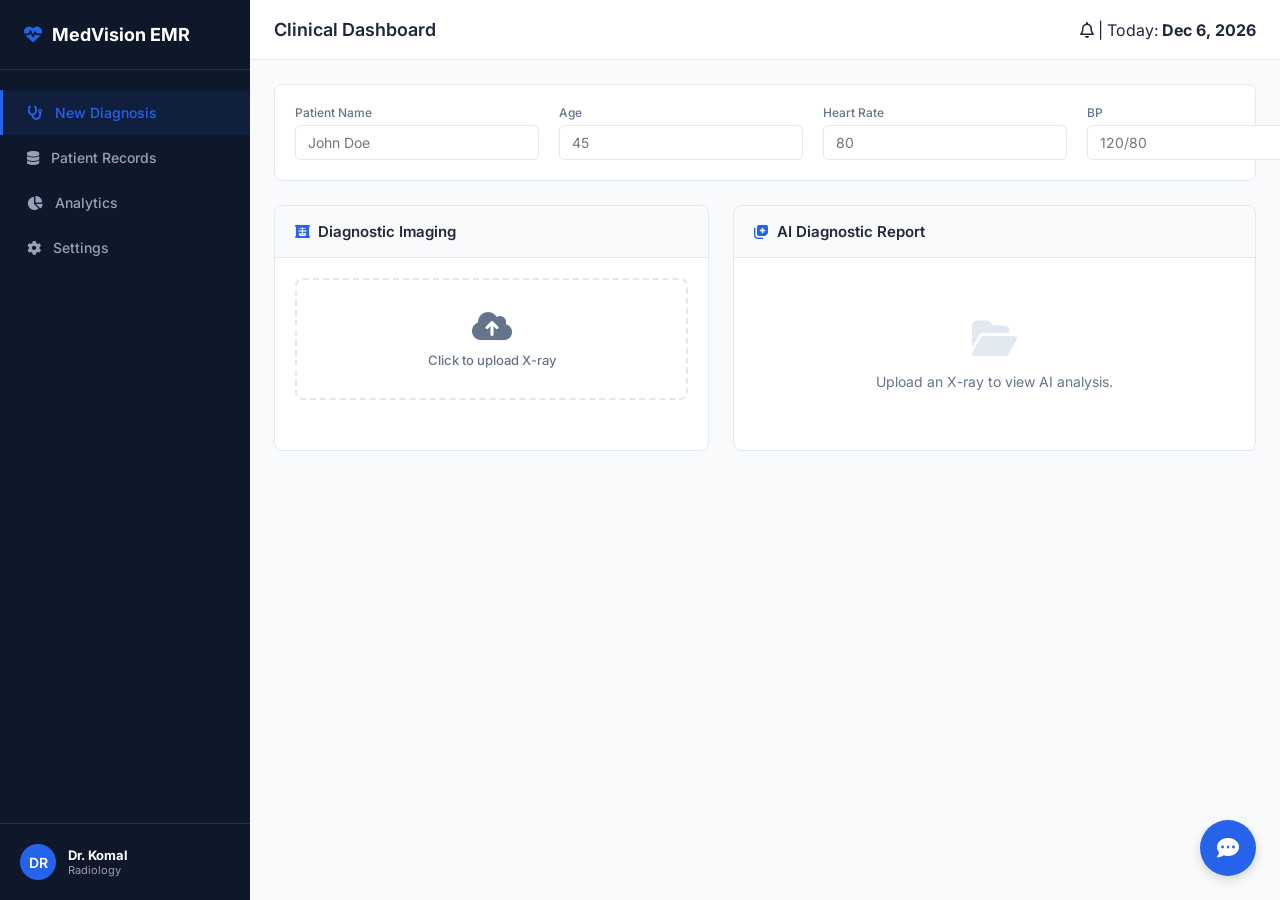
==== Frontend/dashboard.html @ 439bfff4 "feat: add frontend dashboard with real AI integration" ====
<!DOCTYPE html>
<html lang="en">
<head>
    <meta charset="UTF-8">
    <meta name="viewport" content="width=device-width, initial-scale=1.0">
    <title>MedVision AI | Clinical EMR</title>
    <link href="https://fonts.googleapis.com/css2?family=Inter:wght@300;400;500;600;700&display=swap" rel="stylesheet">
    <link rel="stylesheet" href="https://cdnjs.cloudflare.com/ajax/libs/font-awesome/6.4.0/css/all.min.css">
    <script src="https://cdn.jsdelivr.net/npm/chart.js"></script>
    <script src="https://cdnjs.cloudflare.com/ajax/libs/jspdf/2.5.1/jspdf.umd.min.js"></script>

    <style>
        :root {
            --primary: #2563eb; --bg: #f8fafc; --sidebar: #0f172a;
            --text-main: #1e293b; --text-muted: #64748b; --border: #e2e8f0;
            --card: #ffffff; --danger: #dc2626; --success: #059669;
        }
        * { margin: 0; padding: 0; box-sizing: border-box; font-family: 'Inter', sans-serif; }
        body { background: var(--bg); color: var(--text-main); display: flex; height: 100vh; overflow: hidden; }

        /* SIDEBAR */
        .sidebar { width: 250px; background: var(--sidebar); display: flex; flex-direction: column; }
        .brand { font-size: 18px; font-weight: 700; color: white; padding: 24px; display: flex; align-items: center; gap: 10px; border-bottom: 1px solid rgba(255,255,255,0.1); }
        .brand i { color: var(--primary); }
        .nav { flex: 1; padding: 20px 0; }
        .nav-item { padding: 14px 24px; color: #94a3b8; font-size: 14px; font-weight: 500; cursor: pointer; display: flex; align-items: center; gap: 12px; transition: 0.2s; border-left: 3px solid transparent; }
        .nav-item:hover { background: rgba(255,255,255,0.05); color: white; }
        .nav-item.active { background: rgba(37,99,235,0.1); color: var(--primary); border-left-color: var(--primary); }
        .nav-footer { padding: 20px; border-top: 1px solid rgba(255,255,255,0.1); display: flex; align-items: center; gap: 12px; }
        .avatar { width: 36px; height: 36px; background: var(--primary); border-radius: 50%; display: flex; justify-content: center; align-items: center; color: white; font-weight: 600; font-size: 14px; }
        .nav-footer-info h4 { font-size: 13px; color: white; }
        .nav-footer-info p { font-size: 11px; color: #94a3b8; }

        /* MAIN */
        .main { flex: 1; display: flex; flex-direction: column; overflow: hidden; }
        .topbar { height: 60px; background: white; border-bottom: 1px solid var(--border); display: flex; justify-content: space-between; align-items: center; padding: 0 24px; }
        .topbar h1 { font-size: 18px; font-weight: 600; }
        .content { flex: 1; padding: 24px; overflow-y: auto; }
        .page-section { display: none; }
        .page-section.active { display: block; animation: fadeIn 0.3s; }
        @keyframes fadeIn { from { opacity: 0; transform: translateY(5px); } to { opacity: 1; transform: translateY(0); } }

        /* PATIENT BAR */
        .patient-bar { background: white; border: 1px solid var(--border); border-radius: 8px; padding: 20px; margin-bottom: 24px; display: grid; grid-template-columns: 2fr 1fr 1fr 1fr 2fr; gap: 20px; align-items: end; }
        .input-group { display: flex; flex-direction: column; gap: 5px; }
        .input-group label { font-size: 12px; font-weight: 500; color: var(--text-muted); }
        .input-group input { padding: 8px 12px; border: 1px solid var(--border); border-radius: 6px; font-size: 14px; outline: none; }
        .input-group input:focus { border-color: var(--primary); box-shadow: 0 0 0 2px rgba(37,99,235,0.1); }

        /* MAIN GRID */
        .main-grid { display: grid; grid-template-columns: 1fr 1.2fr; gap: 24px; margin-bottom: 24px; }
        .card { background: white; border: 1px solid var(--border); border-radius: 8px; overflow: hidden; }
        .card-header { padding: 16px 20px; border-bottom: 1px solid var(--border); font-size: 15px; font-weight: 600; display: flex; align-items: center; gap: 8px; background: #f8fafc; }
        .card-header i { color: var(--primary); }
        .card-body { padding: 20px; }

        /* UPLOAD */
        .upload-box { border: 2px dashed var(--border); border-radius: 8px; padding: 30px; text-align: center; cursor: pointer; transition: 0.2s; display: block; }
        .upload-box:hover { border-color: var(--primary); background: #eff6ff; }
        .upload-box i { font-size: 32px; color: var(--text-muted); margin-bottom: 10px; }
        .upload-box p { font-size: 13px; color: var(--text-muted); font-weight: 500; }
        #imagePreview { max-width: 100%; max-height: 300px; border-radius: 8px; display: none; margin: 0 auto; }
        .quality-alert { margin-top: 15px; padding: 10px; background: #f0fdf4; border: 1px solid #bbf7d0; border-radius: 6px; font-size: 12px; color: #166534; }
        .btn-analyze { margin-top: 15px; width: 100%; padding: 12px; background: var(--primary); color: white; border: none; border-radius: 6px; font-weight: 600; font-size: 14px; cursor: pointer; display: flex; justify-content: center; align-items: center; gap: 8px; }
        .btn-analyze:hover { background: #1d4ed8; }

        /* RESULT */
        .diagnosis-title { font-size: 24px; font-weight: 700; color: var(--danger); margin-bottom: 5px; }
        .risk-tag { display: inline-block; padding: 4px 10px; background: var(--danger); color: white; font-size: 11px; font-weight: 700; border-radius: 4px; }
        .confidence-box { display: grid; grid-template-columns: 1fr 1fr; gap: 15px; margin: 20px 0; }
        .conf-item { background: #f8fafc; padding: 15px; border-radius: 8px; border: 1px solid var(--border); }
        .conf-item p { font-size: 12px; color: var(--text-muted); font-weight: 500; margin-bottom: 4px; }
        .conf-item h3 { font-size: 22px; font-weight: 700; }
        .rec-box { background: #eff6ff; border-left: 4px solid var(--primary); padding: 15px; border-radius: 0 6px 6px 0; font-size: 13px; color: var(--text-main); }

        /* BOTTOM GRID */
        .bottom-grid { display: grid; grid-template-columns: 1fr 1fr 1fr; gap: 24px; }
        .prob-row { display: flex; align-items: center; gap: 12px; margin-bottom: 14px; }
        .prob-label { width: 100px; font-size: 12px; font-weight: 600; }
        .prob-track { flex: 1; height: 8px; background: var(--border); border-radius: 4px; overflow: hidden; }
        .prob-fill { height: 100%; border-radius: 4px; }
        .prob-value { width: 40px; text-align: right; font-size: 12px; font-weight: 700; }
        .gradcam-wrap { position: relative; border-radius: 6px; overflow: hidden; }
        .gradcam-wrap img { width: 100%; display: block; }
        .gradcam-overlay { position: absolute; top: 0; left: 0; width: 100%; height: 100%; background: radial-gradient(circle at 40% 60%, rgba(239, 68, 68, 0.6) 0%, rgba(245, 158, 11, 0.3) 30%, transparent 60%); mix-blend-mode: multiply; }
        .similar-row { display: flex; gap: 10px; margin-top: 15px; }
        .similar-item { flex: 1; text-align: center; font-size: 11px; font-weight: 700; }
        .similar-item img { width: 100%; height: 70px; object-fit: cover; border-radius: 6px; margin-bottom: 5px; border: 2px solid var(--border); }

        /* TABLES */
        .history-table { width: 100%; border-collapse: collapse; }
        .history-table th, .history-table td { padding: 14px 20px; text-align: left; border-bottom: 1px solid var(--border); font-size: 14px; }
        .history-table th { background: #f8fafc; color: var(--text-muted); font-size: 12px; font-weight: 600; text-transform: uppercase; }
        .history-table tr:hover { background: #f8fafc; }

        /* ANALYTICS */
        .analytics-grid { display: grid; grid-template-columns: 1fr 1fr; gap: 24px; margin-bottom: 24px; }
        .stat-card { background: white; border: 1px solid var(--border); border-radius: 8px; padding: 24px; display: flex; align-items: center; gap: 20px; }
        .stat-icon { width: 60px; height: 60px; border-radius: 12px; display: flex; justify-content: center; align-items: center; font-size: 24px; }
        .stat-info h3 { font-size: 28px; font-weight: 700; color: var(--text-main); }
        .stat-info p { font-size: 13px; color: var(--text-muted); font-weight: 500; }
        .chart-card { background: white; border: 1px solid var(--border); border-radius: 8px; padding: 20px; }
        .chart-container { height: 300px; position: relative; margin-top: 15px; }

        /* SETTINGS */
        .settings-grid { display: grid; grid-template-columns: 1fr 1fr; gap: 24px; }
        .settings-card { background: white; border: 1px solid var(--border); border-radius: 8px; padding: 24px; }
        .settings-card h3 { font-size: 16px; margin-bottom: 20px; color: var(--text-main); border-bottom: 1px solid var(--border); padding-bottom: 10px; }
        .form-group { margin-bottom: 15px; }
        .form-group label { font-size: 13px; font-weight: 600; color: var(--text-main); display: block; margin-bottom: 6px; }
        .form-group input { width: 100%; padding: 10px; border: 1px solid var(--border); border-radius: 6px; font-size: 14px; outline: none; }
        .toggle-row { display: flex; justify-content: space-between; align-items: center; padding: 12px 0; border-bottom: 1px solid var(--border); }
        .toggle-row:last-child { border-bottom: none; }
        .toggle-switch { position: relative; width: 44px; height: 24px; }
        .toggle-switch input { opacity: 0; width: 0; height: 0; }
        .slider { position: absolute; cursor: pointer; top: 0; left: 0; right: 0; bottom: 0; background-color: #cbd5e1; transition: .4s; border-radius: 24px; }
        .slider:before { position: absolute; content: ""; height: 18px; width: 18px; left: 3px; bottom: 3px; background-color: white; transition: .4s; border-radius: 50%; }
        input:checked + .slider { background-color: var(--primary); }
        input:checked + .slider:before { transform: translateX(20px); }
        .btn-save { background: var(--primary); color: white; padding: 12px 24px; border: none; border-radius: 6px; font-weight: 600; cursor: pointer; margin-top: 15px; }

        /* CHATBOT */
        .chat-toggle { position: fixed; bottom: 24px; right: 24px; width: 56px; height: 56px; background: var(--primary); border-radius: 50%; display: flex; justify-content: center; align-items: center; color: white; font-size: 22px; cursor: pointer; box-shadow: 0 4px 12px rgba(0,0,0,0.15); z-index: 100; }
        .chat-panel { position: fixed; bottom: 90px; right: 24px; width: 320px; height: 420px; background: white; border: 1px solid var(--border); border-radius: 12px; display: none; flex-direction: column; box-shadow: 0 10px 25px rgba(0,0,0,0.1); z-index: 100; }
        .chat-panel.active { display: flex; }
        .chat-top { background: var(--sidebar); color: white; padding: 15px; display: flex; justify-content: space-between; border-radius: 12px 12px 0 0; }
        .chat-top h4 { font-size: 14px; }
        .chat-msgs { flex: 1; padding: 15px; overflow-y: auto; background: #f8fafc; display: flex; flex-direction: column; gap: 10px; }
        .msg { padding: 10px 14px; border-radius: 8px; font-size: 13px; max-width: 85%; line-height: 1.4; }
        .msg.bot { background: white; border: 1px solid var(--border); align-self: flex-start; }
        .msg.user { background: var(--primary); color: white; align-self: flex-end; }
        .chat-input-wrap { padding: 12px; border-top: 1px solid var(--border); display: flex; gap: 8px; }
        .chat-input-wrap input { flex: 1; padding: 8px 12px; border: 1px solid var(--border); border-radius: 6px; outline: none; font-size: 13px; }
        .chat-send { background: var(--primary); border: none; width: 36px; border-radius: 6px; color: white; cursor: pointer; }
        .hidden { display: none !important; }
    </style>
</head>
<body>

    <aside class="sidebar">
        <div class="brand"><i class="fa-solid fa-heart-pulse"></i> MedVision EMR</div>
        <nav class="nav">
            <div class="nav-item active" onclick="showPage('diagnosis', this)"><i class="fa-solid fa-stethoscope"></i> New Diagnosis</div>
            <div class="nav-item" onclick="showPage('history', this)"><i class="fa-solid fa-database"></i> Patient Records</div>
            <div class="nav-item" onclick="showPage('analytics', this)"><i class="fa-solid fa-chart-pie"></i> Analytics</div>
            <div class="nav-item" onclick="showPage('settings', this)"><i class="fa-solid fa-gear"></i> Settings</div>
        </nav>
        <div class="nav-footer">
            <div class="avatar">DR</div>
            <div class="nav-footer-info"><h4>Dr. Komal</h4><p>Radiology</p></div>
        </div>
    </aside>

    <main class="main">
        <header class="topbar">
            <h1 id="pageTitle">Clinical Dashboard</h1>
            <div class="topbar-right">
                <i class="fa-regular fa-bell"></i>
                <span>|</span>
                <span>Today: <strong id="dateDisplay"></strong></span>
            </div>
        </header>

        <div class="content">
            <!-- PAGE: DIAGNOSIS -->
            <div id="diagnosis" class="page-section active">
                <div class="patient-bar">
                    <div class="input-group"><label>Patient Name</label><input type="text" id="pName" placeholder="John Doe"></div>
                    <div class="input-group"><label>Age</label><input type="number" id="pAge" placeholder="45"></div>
                    <div class="input-group"><label>Heart Rate</label><input type="number" id="pHR" placeholder="80"></div>
                    <div class="input-group"><label>BP</label><input type="text" id="pBP" placeholder="120/80"></div>
                    <div class="input-group"><label>Symptoms</label><input type="text" id="pSymptoms" placeholder="Fever, cough..."></div>
                </div>
                <div class="main-grid">
                    <div class="card">
                        <div class="card-header"><i class="fa-solid fa-x-ray"></i> Diagnostic Imaging</div>
                        <div class="card-body">
                            <label class="upload-box">
                                <input type="file" id="fileInput" accept="image/*" onchange="handleImageUpload(event)" style="display: none;">
                                <div id="uploadPlaceholder"><i class="fa-solid fa-cloud-arrow-up"></i><p>Click to upload X-ray</p></div>
                                <img id="imagePreview">
                            </label>
                            <div id="qualityCheckPanel" class="quality-alert hidden"><b>Quality Check:</b> <span id="qualityText"></span></div>
                            <button class="btn-analyze hidden" id="analyzeBtn" onclick="runAnalysis()"><i class="fa-solid fa-microscope"></i> Run AI Analysis</button>
                        </div>
                    </div>
                    <div class="card" id="emptyState">
                        <div class="card-header"><i class="fa-solid fa-notes-medical"></i> AI Diagnostic Report</div>
                        <div class="card-body" style="text-align: center; padding: 60px 20px;">
                            <i class="fa-solid fa-folder-open" style="font-size: 40px; color: var(--border); margin-bottom: 15px;"></i>
                            <p style="font-size: 14px; color: var(--text-muted);">Upload an X-ray to view AI analysis.</p>
                        </div>
                    </div>
                    <div class="card hidden" id="resultCard">
                        <div class="card-header"><i class="fa-solid fa-notes-medical"></i> AI Diagnostic Report</div>
                        <div class="card-body" id="diagnosisContent"></div>
                    </div>
                </div>
                <div id="bottomResults" class="bottom-grid hidden">
                    <div class="card">
                        <div class="card-header"><i class="fa-solid fa-chart-bar"></i> Class Probabilities</div>
                        <div class="card-body" id="probContainer"></div>
                    </div>
                    <div class="card">
                        <div class="card-header"><i class="fa-solid fa-fire"></i> Grad-CAM Heatmap</div>
                        <div class="card-body" style="padding: 10px;">
                            <div class="gradcam-wrap"><img id="gradcamImage" src=""><div class="gradcam-overlay"></div></div>
                        </div>
                    </div>
                    <div class="card">
                        <div class="card-header"><i class="fa-solid fa-images"></i> Similar Patients</div>
                        <div class="card-body">
                            <div class="similar-row" id="similarContainer"></div>
                            <button class="btn-analyze" style="background: var(--success);" onclick="generatePDF()"><i class="fa-solid fa-file-pdf"></i> Export PDF Report</button>
                        </div>
                    </div>
                </div>
            </div>

            <!-- PAGE: HISTORY -->
            <div id="history" class="page-section">
                <div class="card">
                    <div class="card-header"><i class="fa-solid fa-database"></i> Patient Records</div>
                    <table class="history-table">
                        <thead><tr><th>Date</th><th>Patient Name</th><th>Age</th><th>Diagnosis</th><th>Confidence</th></tr></thead>
                        <tbody id="historyBody"></tbody>
                    </table>
                </div>
            </div>

            <!-- PAGE: ANALYTICS -->
            <div id="analytics" class="page-section">
                <div class="analytics-grid">
                    <div class="stat-card">
                        <div class="stat-icon" style="background: #eff6ff; color: var(--primary);"><i class="fa-solid fa-users"></i></div>
                        <div class="stat-info"><h3 id="totalPatients">0</h3><p>Total Patients</p></div>
                    </div>
                    <div class="stat-card">
                        <div class="stat-icon" style="background: #fef2f2; color: var(--danger);"><i class="fa-solid fa-triangle-exclamation"></i></div>
                        <div class="stat-info"><h3 id="criticalCases">0</h3><p>High Risk Cases</p></div>
                    </div>
                </div>
                <div class="analytics-grid">
                    <div class="chart-card">
                        <div style="font-size:15px; font-weight:600; margin-bottom:10px;">Disease Distribution</div>
                        <div class="chart-container"><canvas id="diseaseChart"></canvas></div>
                    </div>
                    <div class="chart-card">
                        <div style="font-size:15px; font-weight:600; margin-bottom:10px;">Age Groups</div>
                        <div class="chart-container"><canvas id="ageChart"></canvas></div>
                    </div>
                </div>
            </div>

            <!-- PAGE: SETTINGS -->
            <div id="settings" class="page-section">
                <div class="settings-grid">
                    <div class="settings-card">
                        <h3><i class="fa-solid fa-user-doctor"></i> Doctor Profile</h3>
                        <div class="form-group"><label>Doctor Name</label><input type="text" id="setName"></div>
                        <div class="form-group"><label>Hospital</label><input type="text" id="setHospital"></div>
                        <div class="form-group"><label>Department</label><input type="text" id="setDept"></div>
                        <button class="btn-save" onclick="saveSettings()">Save Profile</button>
                    </div>
                    <div class="settings-card">
                        <h3><i class="fa-solid fa-sliders"></i> Preferences</h3>
                        <div class="toggle-row">
                            <div><strong>Email Alerts</strong><p style="font-size:12px; color:var(--text-muted);">High-risk notifications</p></div>
                            <label class="toggle-switch"><input type="checkbox" checked><span class="slider"></span></label>
                        </div>
                        <div class="toggle-row">
                            <div><strong>Auto-Save</strong><p style="font-size:12px; color:var(--text-muted);">Save PDFs automatically</p></div>
                            <label class="toggle-switch"><input type="checkbox" checked><span class="slider"></span></label>
                        </div>
                        <div class="toggle-row" style="margin-top:20px;">
                            <button class="btn-save" style="background:var(--danger);" onclick="logout()">Logout</button>
                        </div>
                    </div>
                </div>
            </div>
        </div>
    </main>

    <div class="chat-toggle" onclick="document.getElementById('chatPanel').classList.toggle('active')"><i class="fa-solid fa-comment-dots"></i></div>
    <div class="chat-panel" id="chatPanel">
        <div class="chat-top"><h4><i class="fa-solid fa-robot"></i> EMR Assistant</h4><i class="fa-solid fa-xmark" style="cursor:pointer;" onclick="document.getElementById('chatPanel').classList.remove('active')"></i></div>
        <div class="chat-msgs" id="chatMsgs"><div class="msg bot">Hello Dr. Komal. How can I assist you?</div></div>
        <div class="chat-input-wrap">
            <input type="text" id="chatInput" placeholder="Type..." onkeypress="if(event.key==='Enter') sendMsg()">
            <button class="chat-send" onclick="sendMsg()"><i class="fa-solid fa-paper-plane"></i></button>
        </div>
    </div>

    <script>
        document.getElementById('dateDisplay').innerText = new Date().toLocaleDateString('en-US', { month: 'short', day: 'numeric', year: 'numeric' });

        function showPage(pageId, el) {
            document.querySelectorAll('.page-section').forEach(p => p.classList.remove('active'));
            document.querySelectorAll('.nav-item').forEach(n => n.classList.remove('active'));
            document.getElementById(pageId).classList.add('active');
            el.classList.add('active');
            
            const titles = { diagnosis: "Clinical Dashboard", history: "Patient Records", analytics: "Hospital Analytics", settings: "Settings" };
            document.getElementById('pageTitle').innerText = titles[pageId];

            if (pageId === 'history') loadHistory();
            if (pageId === 'analytics') loadAnalytics();
            if (pageId === 'settings') {
                document.getElementById('setName').value = localStorage.getItem('docName') || "Dr. Komal";
                document.getElementById('setHospital').value = localStorage.getItem('hospital') || "MedVision AI Hospital";
                document.getElementById('setDept').value = localStorage.getItem('dept') || "Radiology";
            }
        }

        function handleImageUpload(event) {
            const file = event.target.files[0];
            if (file) {
                const reader = new FileReader();
                reader.onload = (e) => {
                    document.getElementById('imagePreview').src = e.target.result;
                    document.getElementById('imagePreview').style.display = 'block';
                    document.getElementById('uploadPlaceholder').style.display = 'none';
                    document.getElementById('analyzeBtn').classList.remove('hidden');
                    document.getElementById('qualityCheckPanel').classList.remove('hidden');
                    document.getElementById('qualityText').innerText = "Processing...";
                    setTimeout(() => { document.getElementById('qualityText').innerText = "Acceptable (Sharp, Good Contrast)."; }, 1000);
                };
                reader.readAsDataURL(file);
            }
        }

        async function runAnalysis() {
            document.getElementById('analyzeBtn').classList.add('hidden');
            document.getElementById('emptyState').classList.add('hidden');
            document.getElementById('resultCard').classList.remove('hidden');
            document.getElementById('bottomResults').classList.remove('hidden');
            const formData = new FormData();
            formData.append("file", document.getElementById('fileInput').files[0]);
            formData.append("patient_name", document.getElementById('pName').value || "Unknown");
            formData.append("age", document.getElementById('pAge').value || 0);
            formData.append("symptoms", document.getElementById('pSymptoms').value || "");
            try {
                const res = await fetch("http://localhost:8001/predict/diagnosis", { method: "POST", body: formData });
                const data = await res.json();
                document.getElementById('gradcamImage').src = document.getElementById('imagePreview').src;
                const riskColor = data.risk === 'HIGH' ? 'var(--danger)' : 'var(--success)';
                document.getElementById('diagnosisContent').innerHTML = `
                    <div class="diagnosis-title" style="color: ${riskColor};">${data.diagnosis}</div>
                    <span class="risk-tag" style="background: ${riskColor};">${data.risk} RISK</span>
                    <div class="confidence-box">
                        <div class="conf-item"><p>Confidence</p><h3>${data.confidence}%</h3></div>
                        <div class="conf-item"><p>Uncertainty</p><h3>${data.uncertainty || 2.5}%</h3></div>
                    </div>
                    <div class="rec-box"><strong>Recommendation:</strong><br>${data.recommendation}</div>
                `;
                document.getElementById('probContainer').innerHTML = `
                    <div class="prob-row"><div class="prob-label">COVID-19</div><div class="prob-track"><div class="prob-fill" style="width: ${data.probabilities?.COVID19 || 5}%; background: #f59e0b;"></div></div><div class="prob-value">${data.probabilities?.COVID19 || 5}%</div></div>
                    <div class="prob-row"><div class="prob-label">Normal</div><div class="prob-track"><div class="prob-fill" style="width: ${data.probabilities?.NORMAL || 10}%; background: #10b981;"></div></div><div class="prob-value">${data.probabilities?.NORMAL || 10}%</div></div>
                    <div class="prob-row"><div class="prob-label">Pneumonia</div><div class="prob-track"><div class="prob-fill" style="width: ${data.probabilities?.PNEUMONIA || 80}%; background: #ef4444;"></div></div><div class="prob-value">${data.probabilities?.PNEUMONIA || 80}%</div></div>
                    <div class="prob-row"><div class="prob-label">Tuberculosis</div><div class="prob-track"><div class="prob-fill" style="width: ${data.probabilities?.TUBERCULOSIS || 5}%; background: #a855f7;"></div></div><div class="prob-value">${data.probabilities?.TUBERCULOSIS || 5}%</div></div>
                `;
                document.getElementById('similarContainer').innerHTML = `
                    <div class="similar-item"><img src="${document.getElementById('imagePreview').src}"><p>95%</p></div>
                    <div class="similar-item"><img src="${document.getElementById('imagePreview').src}"><p>91%</p></div>
                    <div class="similar-item"><img src="${document.getElementById('imagePreview').src}"><p>88%</p></div>
                `;
            } catch (err) { alert("Backend connection failed."); document.getElementById('analyzeBtn').classList.remove('hidden'); }
        }

        async function loadHistory() {
            const tbody = document.getElementById('historyBody');
            tbody.innerHTML = "<tr><td colspan='5' style='text-align:center;'>Loading...</td></tr>";
            try {
                const res = await fetch("http://localhost:8001/patients/history");
                const history = await res.json();
                tbody.innerHTML = "";
                if (history.length === 0) { tbody.innerHTML = "<tr><td colspan='5' style='text-align:center;'>No records found.</td></tr>"; return; }
                history.forEach(r => {
                    tbody.innerHTML += `<tr><td>${r.date}</td><td>${r.name}</td><td>${r.age}</td><td><strong>${r.diagnosis}</strong></td><td>${r.confidence}%</td></tr>`;
                });
            } catch (err) { tbody.innerHTML = "<tr><td colspan='5' style='text-align:center; color: var(--danger);'>Failed to load.</td></tr>"; }
        }

        let chart1 = null, chart2 = null;
        async function loadAnalytics() {
            document.getElementById('totalPatients').innerText = "0";
            document.getElementById('criticalCases').innerText = "0";
            try {
                const res = await fetch("http://localhost:8001/patients/history");
                const history = await res.json();
                document.getElementById('totalPatients').innerText = history.length;
                const highRisk = history.filter(h => h.confidence > 80 && h.diagnosis !== 'NORMAL').length;
                document.getElementById('criticalCases').innerText = highRisk;

                const counts = { COVID19: 0, NORMAL: 0, PNEUMONIA: 0, TUBERCULOSIS: 0 };
                history.forEach(h => { if (counts[h.diagnosis] !== undefined) counts[h.diagnosis]++; });

                if (chart1) chart1.destroy();
                chart1 = new Chart(document.getElementById('diseaseChart').getContext('2d'), {
                    type: 'doughnut',
                    data: { labels: ['COVID-19', 'Normal', 'Pneumonia', 'Tuberculosis'], datasets: [{ data: [counts.COVID19, counts.NORMAL, counts.PNEUMONIA, counts.TUBERCULOSIS], backgroundColor: ['#f59e0b', '#10b981', '#ef4444', '#a855f7'], borderWidth: 0 }] },
                    options: { responsive: true, maintainAspectRatio: false, cutout: '70%', plugins: { legend: { position: 'bottom' } } }
                });

                let ageGroups = { "0-18": 0, "19-35": 0, "36-50": 0, "50+": 0 };
                history.forEach(h => {
                    const age = parseInt(h.age);
                    if (age <= 18) ageGroups["0-18"]++;
                    else if (age <= 35) ageGroups["19-35"]++;
                    else if (age <= 50) ageGroups["36-50"]++;
                    else ageGroups["50+"]++;
                });

                if (chart2) chart2.destroy();
                chart2 = new Chart(document.getElementById('ageChart').getContext('2d'), {
                    type: 'bar',
                    data: { labels: Object.keys(ageGroups), datasets: [{ label: 'Patients', data: Object.values(ageGroups), backgroundColor: '#2563eb', borderRadius: 4 }] },
                    options: { responsive: true, maintainAspectRatio: false, plugins: { legend: { display: false } } }
                });
            } catch (err) { console.error(err); }
        }

        function saveSettings() {
            localStorage.setItem('docName', document.getElementById('setName').value);
            localStorage.setItem('hospital', document.getElementById('setHospital').value);
            localStorage.setItem('dept', document.getElementById('setDept').value);
            alert("Settings Saved!");
        }

        function logout() {
            localStorage.removeItem('doctorId');
            window.location.href = 'index.html';
        }

        function generatePDF() {
    const { jsPDF } = window.jspdf;
    const doc = new jsPDF();
    
    const pName = document.getElementById('pName').value || "N/A";
    const pAge = document.getElementById('pAge').value || "N/A";
    const pHR = document.getElementById('pHR').value || "N/A";
    const pBP = document.getElementById('pBP').value || "N/A";
    const symptoms = document.getElementById('pSymptoms').value || "N/A";
    
    // Screen se real diagnosis uthao
    const diagnosisEl = document.querySelector('.diagnosis-title');
    const diagnosis = diagnosisEl ? diagnosisEl.innerText : "N/A";
    
    const confEls = document.querySelectorAll('.conf-item h3');
    const confidence = confEls[0] ? confEls[0].innerText : "N/A";
    const uncertainty = confEls[1] ? confEls[1].innerText : "N/A";
    
    const recEl = document.querySelector('.rec-box');
    const recommendation = recEl ? recEl.innerText.replace("Recommendation:", "").trim() : "N/A";
    
    // Header
    doc.setFont("helvetica", "bold");
    doc.setFontSize(22);
    doc.setTextColor(37, 99, 235);
    doc.text("MedVision EMR Hospital", 105, 20, null, null, "center");
    
    doc.setFontSize(10);
    doc.setTextColor(100);
    doc.setFont("helvetica", "normal");
    doc.text("Department of Radiology & AI Diagnostics", 105, 27, null, null, "center");
    
    doc.setLineWidth(0.5);
    doc.setDrawColor(200);
    doc.line(20, 32, 190, 32);
    
    // Patient Info
    doc.setFontSize(14);
    doc.setTextColor(0);
    doc.setFont("helvetica", "bold");
    doc.text("Patient Information", 20, 45);
    
    doc.setFontSize(11);
    doc.setFont("helvetica", "normal");
    doc.text(`Name: ${pName}`, 20, 55);
    doc.text(`Age: ${pAge}`, 20, 62);
    doc.text(`Heart Rate: ${pHR} bpm`, 20, 69);
    doc.text(`Blood Pressure: ${pBP}`, 20, 76);
    doc.text(`Symptoms: ${symptoms}`, 20, 83);
    
    // Diagnosis
    doc.setFontSize(14);
    doc.setFont("helvetica", "bold");
    doc.text("AI Diagnosis Results", 20, 100);
    
    doc.setFontSize(16);
    doc.setTextColor(220, 38, 38);
    doc.text(`Diagnosis: ${diagnosis}`, 20, 112);
    
    doc.setFontSize(11);
    doc.setTextColor(0);
    doc.setFont("helvetica", "normal");
    doc.text(`Confidence: ${confidence}`, 20, 122);
    doc.text(`Uncertainty: ${uncertainty}`, 20, 130);
    
    // Recommendation
    doc.setFontSize(14);
    doc.setFont("helvetica", "bold");
    doc.text("AI Recommendation", 20, 148);
    
    doc.setFontSize(11);
    doc.setFont("helvetica", "normal");
    const splitRec = doc.splitTextToSize(recommendation, 170);
    doc.text(splitRec, 20, 158);
    
    // Footer
    doc.setFontSize(9);
    doc.setTextColor(150);
    doc.text("This is an AI-generated report. Please consult a senior doctor for final confirmation.", 105, 280, null, null, "center");
    doc.text(`Generated: ${new Date().toLocaleString()}`, 105, 287, null, null, "center");
    
    doc.save(`MedVision_Report_${pName}.pdf`);
}


        function sendMsg() {
            const input = document.getElementById('chatInput');
            const msg = input.value.trim();
            if (!msg) return;
            const box = document.getElementById('chatMsgs');
            box.innerHTML += `<div class="msg user">${msg}</div>`;
            input.value = '';
            box.scrollTop = box.scrollHeight;
            setTimeout(() => {
                let reply = "Please consult a senior doctor.";
                const m = msg.toLowerCase();
                if (m.includes("pneumonia")) reply = "Pneumonia is a lung infection treated with antibiotics.";
                else if (m.includes("fever") || m.includes("cough")) reply = "Common symptoms. Check the X-ray report.";
                else if (m.includes("hello") || m.includes("hi")) reply = "Hello Doctor. How can I assist?";
                box.innerHTML += `<div class="msg bot">${reply}</div>`;
                box.scrollTop = box.scrollHeight;
            }, 800);
        }
    </script>
</body>
</html>
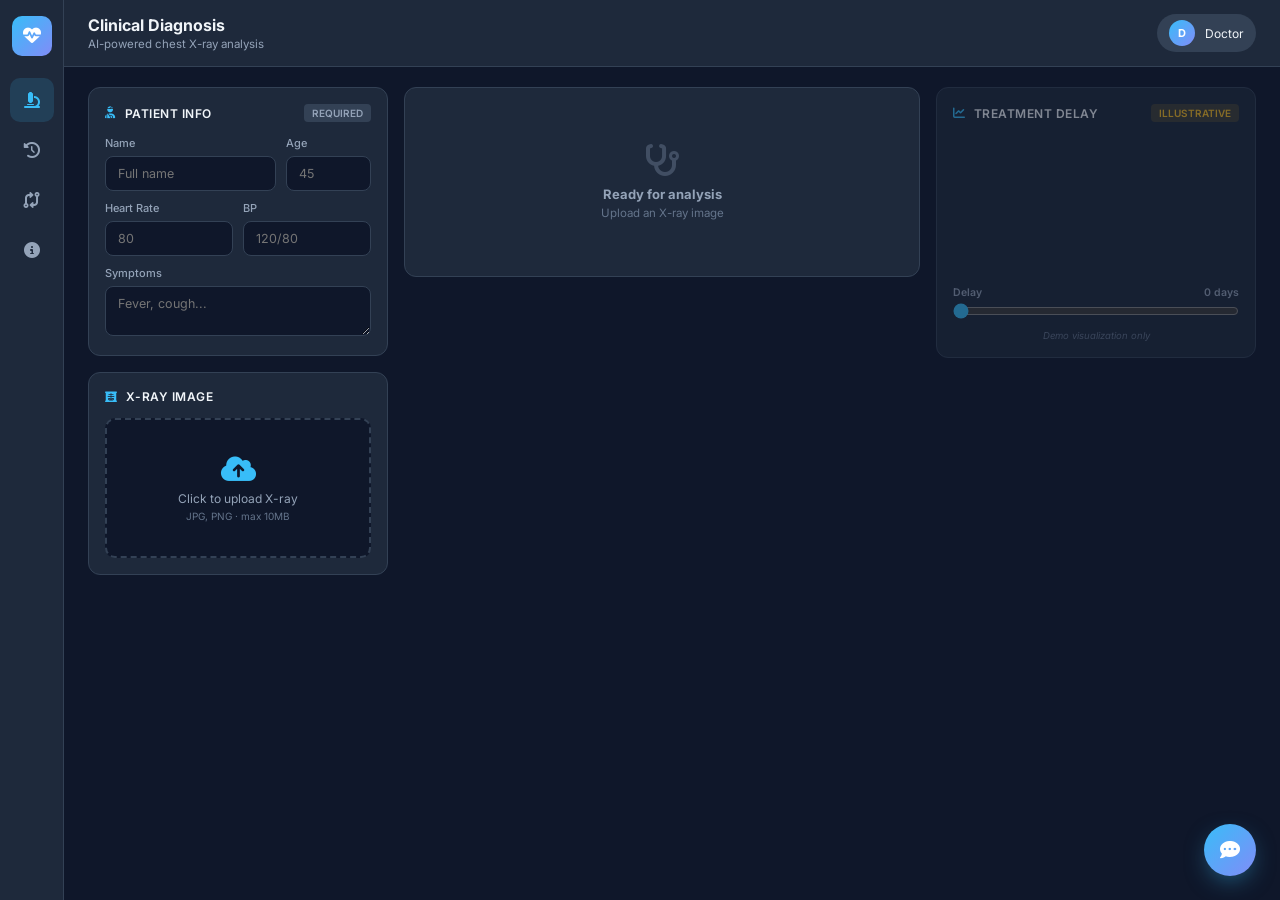
==== commit db49d21a: "feat: working frontend dashboard + fixed backend API + similarity images" ====
--- a/Frontend/dashboard.html
+++ b/Frontend/dashboard.html
@@ -1,540 +1,358 @@
 <!DOCTYPE html>
 <html lang="en">
 <head>
-    <meta charset="UTF-8">
-    <meta name="viewport" content="width=device-width, initial-scale=1.0">
-    <title>MedVision AI | Clinical EMR</title>
-    <link href="https://fonts.googleapis.com/css2?family=Inter:wght@300;400;500;600;700&display=swap" rel="stylesheet">
-    <link rel="stylesheet" href="https://cdnjs.cloudflare.com/ajax/libs/font-awesome/6.4.0/css/all.min.css">
-    <script src="https://cdn.jsdelivr.net/npm/chart.js"></script>
-    <script src="https://cdnjs.cloudflare.com/ajax/libs/jspdf/2.5.1/jspdf.umd.min.js"></script>
-
-    <style>
-        :root {
-            --primary: #2563eb; --bg: #f8fafc; --sidebar: #0f172a;
-            --text-main: #1e293b; --text-muted: #64748b; --border: #e2e8f0;
-            --card: #ffffff; --danger: #dc2626; --success: #059669;
-        }
-        * { margin: 0; padding: 0; box-sizing: border-box; font-family: 'Inter', sans-serif; }
-        body { background: var(--bg); color: var(--text-main); display: flex; height: 100vh; overflow: hidden; }
-
-        /* SIDEBAR */
-        .sidebar { width: 250px; background: var(--sidebar); display: flex; flex-direction: column; }
-        .brand { font-size: 18px; font-weight: 700; color: white; padding: 24px; display: flex; align-items: center; gap: 10px; border-bottom: 1px solid rgba(255,255,255,0.1); }
-        .brand i { color: var(--primary); }
-        .nav { flex: 1; padding: 20px 0; }
-        .nav-item { padding: 14px 24px; color: #94a3b8; font-size: 14px; font-weight: 500; cursor: pointer; display: flex; align-items: center; gap: 12px; transition: 0.2s; border-left: 3px solid transparent; }
-        .nav-item:hover { background: rgba(255,255,255,0.05); color: white; }
-        .nav-item.active { background: rgba(37,99,235,0.1); color: var(--primary); border-left-color: var(--primary); }
-        .nav-footer { padding: 20px; border-top: 1px solid rgba(255,255,255,0.1); display: flex; align-items: center; gap: 12px; }
-        .avatar { width: 36px; height: 36px; background: var(--primary); border-radius: 50%; display: flex; justify-content: center; align-items: center; color: white; font-weight: 600; font-size: 14px; }
-        .nav-footer-info h4 { font-size: 13px; color: white; }
-        .nav-footer-info p { font-size: 11px; color: #94a3b8; }
-
-        /* MAIN */
-        .main { flex: 1; display: flex; flex-direction: column; overflow: hidden; }
-        .topbar { height: 60px; background: white; border-bottom: 1px solid var(--border); display: flex; justify-content: space-between; align-items: center; padding: 0 24px; }
-        .topbar h1 { font-size: 18px; font-weight: 600; }
-        .content { flex: 1; padding: 24px; overflow-y: auto; }
-        .page-section { display: none; }
-        .page-section.active { display: block; animation: fadeIn 0.3s; }
-        @keyframes fadeIn { from { opacity: 0; transform: translateY(5px); } to { opacity: 1; transform: translateY(0); } }
-
-        /* PATIENT BAR */
-        .patient-bar { background: white; border: 1px solid var(--border); border-radius: 8px; padding: 20px; margin-bottom: 24px; display: grid; grid-template-columns: 2fr 1fr 1fr 1fr 2fr; gap: 20px; align-items: end; }
-        .input-group { display: flex; flex-direction: column; gap: 5px; }
-        .input-group label { font-size: 12px; font-weight: 500; color: var(--text-muted); }
-        .input-group input { padding: 8px 12px; border: 1px solid var(--border); border-radius: 6px; font-size: 14px; outline: none; }
-        .input-group input:focus { border-color: var(--primary); box-shadow: 0 0 0 2px rgba(37,99,235,0.1); }
-
-        /* MAIN GRID */
-        .main-grid { display: grid; grid-template-columns: 1fr 1.2fr; gap: 24px; margin-bottom: 24px; }
-        .card { background: white; border: 1px solid var(--border); border-radius: 8px; overflow: hidden; }
-        .card-header { padding: 16px 20px; border-bottom: 1px solid var(--border); font-size: 15px; font-weight: 600; display: flex; align-items: center; gap: 8px; background: #f8fafc; }
-        .card-header i { color: var(--primary); }
-        .card-body { padding: 20px; }
-
-        /* UPLOAD */
-        .upload-box { border: 2px dashed var(--border); border-radius: 8px; padding: 30px; text-align: center; cursor: pointer; transition: 0.2s; display: block; }
-        .upload-box:hover { border-color: var(--primary); background: #eff6ff; }
-        .upload-box i { font-size: 32px; color: var(--text-muted); margin-bottom: 10px; }
-        .upload-box p { font-size: 13px; color: var(--text-muted); font-weight: 500; }
-        #imagePreview { max-width: 100%; max-height: 300px; border-radius: 8px; display: none; margin: 0 auto; }
-        .quality-alert { margin-top: 15px; padding: 10px; background: #f0fdf4; border: 1px solid #bbf7d0; border-radius: 6px; font-size: 12px; color: #166534; }
-        .btn-analyze { margin-top: 15px; width: 100%; padding: 12px; background: var(--primary); color: white; border: none; border-radius: 6px; font-weight: 600; font-size: 14px; cursor: pointer; display: flex; justify-content: center; align-items: center; gap: 8px; }
-        .btn-analyze:hover { background: #1d4ed8; }
-
-        /* RESULT */
-        .diagnosis-title { font-size: 24px; font-weight: 700; color: var(--danger); margin-bottom: 5px; }
-        .risk-tag { display: inline-block; padding: 4px 10px; background: var(--danger); color: white; font-size: 11px; font-weight: 700; border-radius: 4px; }
-        .confidence-box { display: grid; grid-template-columns: 1fr 1fr; gap: 15px; margin: 20px 0; }
-        .conf-item { background: #f8fafc; padding: 15px; border-radius: 8px; border: 1px solid var(--border); }
-        .conf-item p { font-size: 12px; color: var(--text-muted); font-weight: 500; margin-bottom: 4px; }
-        .conf-item h3 { font-size: 22px; font-weight: 700; }
-        .rec-box { background: #eff6ff; border-left: 4px solid var(--primary); padding: 15px; border-radius: 0 6px 6px 0; font-size: 13px; color: var(--text-main); }
-
-        /* BOTTOM GRID */
-        .bottom-grid { display: grid; grid-template-columns: 1fr 1fr 1fr; gap: 24px; }
-        .prob-row { display: flex; align-items: center; gap: 12px; margin-bottom: 14px; }
-        .prob-label { width: 100px; font-size: 12px; font-weight: 600; }
-        .prob-track { flex: 1; height: 8px; background: var(--border); border-radius: 4px; overflow: hidden; }
-        .prob-fill { height: 100%; border-radius: 4px; }
-        .prob-value { width: 40px; text-align: right; font-size: 12px; font-weight: 700; }
-        .gradcam-wrap { position: relative; border-radius: 6px; overflow: hidden; }
-        .gradcam-wrap img { width: 100%; display: block; }
-        .gradcam-overlay { position: absolute; top: 0; left: 0; width: 100%; height: 100%; background: radial-gradient(circle at 40% 60%, rgba(239, 68, 68, 0.6) 0%, rgba(245, 158, 11, 0.3) 30%, transparent 60%); mix-blend-mode: multiply; }
-        .similar-row { display: flex; gap: 10px; margin-top: 15px; }
-        .similar-item { flex: 1; text-align: center; font-size: 11px; font-weight: 700; }
-        .similar-item img { width: 100%; height: 70px; object-fit: cover; border-radius: 6px; margin-bottom: 5px; border: 2px solid var(--border); }
-
-        /* TABLES */
-        .history-table { width: 100%; border-collapse: collapse; }
-        .history-table th, .history-table td { padding: 14px 20px; text-align: left; border-bottom: 1px solid var(--border); font-size: 14px; }
-        .history-table th { background: #f8fafc; color: var(--text-muted); font-size: 12px; font-weight: 600; text-transform: uppercase; }
-        .history-table tr:hover { background: #f8fafc; }
-
-        /* ANALYTICS */
-        .analytics-grid { display: grid; grid-template-columns: 1fr 1fr; gap: 24px; margin-bottom: 24px; }
-        .stat-card { background: white; border: 1px solid var(--border); border-radius: 8px; padding: 24px; display: flex; align-items: center; gap: 20px; }
-        .stat-icon { width: 60px; height: 60px; border-radius: 12px; display: flex; justify-content: center; align-items: center; font-size: 24px; }
-        .stat-info h3 { font-size: 28px; font-weight: 700; color: var(--text-main); }
-        .stat-info p { font-size: 13px; color: var(--text-muted); font-weight: 500; }
-        .chart-card { background: white; border: 1px solid var(--border); border-radius: 8px; padding: 20px; }
-        .chart-container { height: 300px; position: relative; margin-top: 15px; }
-
-        /* SETTINGS */
-        .settings-grid { display: grid; grid-template-columns: 1fr 1fr; gap: 24px; }
-        .settings-card { background: white; border: 1px solid var(--border); border-radius: 8px; padding: 24px; }
-        .settings-card h3 { font-size: 16px; margin-bottom: 20px; color: var(--text-main); border-bottom: 1px solid var(--border); padding-bottom: 10px; }
-        .form-group { margin-bottom: 15px; }
-        .form-group label { font-size: 13px; font-weight: 600; color: var(--text-main); display: block; margin-bottom: 6px; }
-        .form-group input { width: 100%; padding: 10px; border: 1px solid var(--border); border-radius: 6px; font-size: 14px; outline: none; }
-        .toggle-row { display: flex; justify-content: space-between; align-items: center; padding: 12px 0; border-bottom: 1px solid var(--border); }
-        .toggle-row:last-child { border-bottom: none; }
-        .toggle-switch { position: relative; width: 44px; height: 24px; }
-        .toggle-switch input { opacity: 0; width: 0; height: 0; }
-        .slider { position: absolute; cursor: pointer; top: 0; left: 0; right: 0; bottom: 0; background-color: #cbd5e1; transition: .4s; border-radius: 24px; }
-        .slider:before { position: absolute; content: ""; height: 18px; width: 18px; left: 3px; bottom: 3px; background-color: white; transition: .4s; border-radius: 50%; }
-        input:checked + .slider { background-color: var(--primary); }
-        input:checked + .slider:before { transform: translateX(20px); }
-        .btn-save { background: var(--primary); color: white; padding: 12px 24px; border: none; border-radius: 6px; font-weight: 600; cursor: pointer; margin-top: 15px; }
-
-        /* CHATBOT */
-        .chat-toggle { position: fixed; bottom: 24px; right: 24px; width: 56px; height: 56px; background: var(--primary); border-radius: 50%; display: flex; justify-content: center; align-items: center; color: white; font-size: 22px; cursor: pointer; box-shadow: 0 4px 12px rgba(0,0,0,0.15); z-index: 100; }
-        .chat-panel { position: fixed; bottom: 90px; right: 24px; width: 320px; height: 420px; background: white; border: 1px solid var(--border); border-radius: 12px; display: none; flex-direction: column; box-shadow: 0 10px 25px rgba(0,0,0,0.1); z-index: 100; }
-        .chat-panel.active { display: flex; }
-        .chat-top { background: var(--sidebar); color: white; padding: 15px; display: flex; justify-content: space-between; border-radius: 12px 12px 0 0; }
-        .chat-top h4 { font-size: 14px; }
-        .chat-msgs { flex: 1; padding: 15px; overflow-y: auto; background: #f8fafc; display: flex; flex-direction: column; gap: 10px; }
-        .msg { padding: 10px 14px; border-radius: 8px; font-size: 13px; max-width: 85%; line-height: 1.4; }
-        .msg.bot { background: white; border: 1px solid var(--border); align-self: flex-start; }
-        .msg.user { background: var(--primary); color: white; align-self: flex-end; }
-        .chat-input-wrap { padding: 12px; border-top: 1px solid var(--border); display: flex; gap: 8px; }
-        .chat-input-wrap input { flex: 1; padding: 8px 12px; border: 1px solid var(--border); border-radius: 6px; outline: none; font-size: 13px; }
-        .chat-send { background: var(--primary); border: none; width: 36px; border-radius: 6px; color: white; cursor: pointer; }
-        .hidden { display: none !important; }
-    </style>
+<meta charset="UTF-8">
+<meta name="viewport" content="width=device-width, initial-scale=1.0">
+<title>MedVision AI | Clinical Dashboard</title>
+<link href="https://fonts.googleapis.com/css2?family=Inter:wght@400;500;600;700;800&display=swap" rel="stylesheet">
+<link rel="stylesheet" href="https://cdnjs.cloudflare.com/ajax/libs/font-awesome/6.4.0/css/all.min.css">
+<script src="https://cdn.jsdelivr.net/npm/chart.js"></script>
+<script src="https://cdnjs.cloudflare.com/ajax/libs/jspdf/2.5.1/jspdf.umd.min.js"></script>
+<style>
+*{margin:0;padding:0;box-sizing:border-box;font-family:'Inter',sans-serif}
+:root{
+  --bg:#0f172a;--card:#1e293b;--card2:#334155;--border:#334155;
+  --text:#f1f5f9;--soft:#94a3b8;--dim:#64748b;
+  --primary:#38bdf8;--primary2:#818cf8;
+  --success:#34d399;--warning:#fbbf24;--danger:#f87171;
+}
+body{background:var(--bg);color:var(--text);display:flex;min-height:100vh;font-size:13px}
+
+/* SIDEBAR */
+.sidebar{width:64px;background:var(--card);border-right:1px solid var(--border);display:flex;flex-direction:column;align-items:center;padding:16px 0;gap:6px;position:sticky;top:0;height:100vh}
+.logo{width:40px;height:40px;background:linear-gradient(135deg,var(--primary),var(--primary2));border-radius:10px;display:flex;align-items:center;justify-content:center;color:white;font-size:18px;margin-bottom:16px}
+.nav-btn{width:44px;height:44px;border-radius:10px;display:flex;align-items:center;justify-content:center;color:var(--soft);font-size:16px;cursor:pointer;border:none;background:transparent;transition:.15s}
+.nav-btn:hover{background:var(--card2);color:var(--text)}
+.nav-btn.active{background:rgba(56,189,248,.15);color:var(--primary)}
+
+/* MAIN */
+.main{flex:1;display:flex;flex-direction:column;min-width:0}
+
+/* TOPBAR */
+.topbar{padding:14px 24px;background:var(--card);border-bottom:1px solid var(--border);display:flex;justify-content:space-between;align-items:center}
+.page-title{font-size:16px;font-weight:700}
+.page-sub{font-size:11.5px;color:var(--soft);margin-top:2px}
+.user-chip{display:flex;align-items:center;gap:10px;padding:6px 12px;background:var(--card2);border-radius:999px;font-size:12px}
+.user-avatar{width:26px;height:26px;background:linear-gradient(135deg,var(--primary),var(--primary2));border-radius:50%;display:flex;align-items:center;justify-content:center;color:white;font-weight:700;font-size:11px}
+
+/* CONTENT */
+.content{flex:1;overflow-y:auto;padding:20px 24px}
+.view{display:none}
+.view.active{display:block}
+
+/* DASHBOARD GRID */
+.dash-grid{display:grid;grid-template-columns:340px 1fr 360px;gap:16px}
+@media(max-width:1400px){.dash-grid{grid-template-columns:300px 1fr 320px}}
+@media(max-width:1100px){.dash-grid{grid-template-columns:1fr 1fr}}
+@media(max-width:800px){.dash-grid{grid-template-columns:1fr}}
+
+/* CARDS */
+.card{background:var(--card);border:1px solid var(--border);border-radius:12px;padding:16px;margin-bottom:16px}
+.card-head{display:flex;justify-content:space-between;align-items:center;margin-bottom:14px}
+.card-title{font-size:12px;font-weight:600;text-transform:uppercase;letter-spacing:.5px;display:flex;align-items:center;gap:8px}
+.card-title i{color:var(--primary)}
+.card-badge{font-size:10px;padding:3px 8px;border-radius:4px;background:var(--card2);color:var(--soft);font-weight:600;text-transform:uppercase}
+
+/* FORMS */
+.form-row{display:flex;gap:10px;margin-bottom:10px}
+.form-group{flex:1}
+.form-group label{display:block;font-size:11px;color:var(--soft);margin-bottom:6px;font-weight:500}
+.form-group input,.form-group textarea{width:100%;padding:9px 12px;background:var(--bg);border:1px solid var(--border);border-radius:8px;color:var(--text);font-size:12.5px;outline:none;font-family:inherit}
+.form-group input:focus,.form-group textarea:focus{border-color:var(--primary)}
+.form-group textarea{resize:vertical;height:50px}
+
+/* UPLOAD */
+.upload-zone{border:2px dashed var(--border);border-radius:10px;padding:24px 16px;text-align:center;cursor:pointer;display:flex;flex-direction:column;justify-content:center;align-items:center;min-height:140px;background:var(--bg);transition:.15s}
+.upload-zone:hover{border-color:var(--primary);background:rgba(56,189,248,.04)}
+.upload-zone i{font-size:28px;color:var(--primary);margin-bottom:8px}
+.upload-zone p{font-size:12px;color:var(--soft)}
+.upload-zone .hint{font-size:10px;color:var(--dim);margin-top:4px}
+#imagePreview{max-width:100%;max-height:180px;border-radius:8px;display:none}
+
+/* BUTTONS */
+.btn{width:100%;padding:10px 14px;border-radius:8px;border:none;font-weight:600;font-size:12.5px;cursor:pointer;display:flex;justify-content:center;align-items:center;gap:8px;transition:.15s;font-family:inherit}
+.btn-primary{background:linear-gradient(135deg,var(--primary),var(--primary2));color:white}
+.btn-primary:hover:not(:disabled){opacity:.9}
+.btn-primary:disabled{opacity:.5;cursor:not-allowed}
+.btn-success{background:var(--success);color:#064e3b}
+.hidden{display:none!important}
+
+/* EMPTY STATE */
+.empty-state{text-align:center;padding:40px 16px;color:var(--dim)}
+.empty-state i{font-size:32px;margin-bottom:10px;display:block;opacity:.5}
+.empty-state h4{font-size:13px;color:var(--soft);margin-bottom:4px}
+.empty-state p{font-size:11.5px}
+
+/* LOADING */
+.loading{text-align:center;padding:40px 16px}
+.spinner{width:36px;height:36px;border:3px solid var(--card2);border-top-color:var(--primary);border-radius:50%;margin:0 auto 12px;animation:spin .8s linear infinite}
+@keyframes spin{to{transform:rotate(360deg)}}
+.loading h4{font-size:13px;margin-bottom:4px}
+.loading p{font-size:11.5px;color:var(--soft)}
+
+/* RESULT BANNER */
+.result-banner{padding:14px;border-radius:10px;margin-bottom:12px;position:relative}
+.result-banner.risk-high{background:rgba(248,113,113,.12);border:1px solid rgba(248,113,113,.3)}
+.result-banner.risk-moderate{background:rgba(251,191,36,.12);border:1px solid rgba(251,191,36,.3)}
+.result-banner.risk-low{background:rgba(52,211,153,.12);border:1px solid rgba(52,211,153,.3)}
+.result-banner .label{font-size:10.5px;text-transform:uppercase;letter-spacing:.5px;color:var(--soft);font-weight:600;margin-bottom:4px}
+.result-banner .value{font-size:22px;font-weight:800}
+.result-banner.risk-high .value{color:var(--danger)}
+.result-banner.risk-moderate .value{color:var(--warning)}
+.result-banner.risk-low .value{color:var(--success)}
+.review-tag{position:absolute;top:14px;right:14px;font-size:10px;padding:4px 10px;border-radius:5px;font-weight:700}
+.review-tag.flag{background:var(--danger);color:white}
+.review-tag.ok{background:var(--success);color:#064e3b}
+
+/* STATS */
+.stat-grid{display:grid;grid-template-columns:repeat(3,1fr);gap:10px;margin-bottom:12px}
+.stat{background:var(--card2);border-radius:8px;padding:10px;text-align:center}
+.stat .lbl{font-size:10px;color:var(--soft);text-transform:uppercase;font-weight:600;margin-bottom:4px}
+.stat .val{font-size:16px;font-weight:800;color:var(--primary)}
+.stat.warn .val{color:var(--warning)}
+.stat.ok .val{color:var(--success)}
+
+/* RECOMMENDATION */
+.recommendation{padding:10px 12px;background:rgba(56,189,248,.08);border-left:3px solid var(--primary);border-radius:6px;font-size:12px;line-height:1.5;margin-bottom:12px}
+.recommendation b{color:var(--primary)}
+
+/* PROBABILITY BARS */
+.prob-row{margin-bottom:10px}
+.prob-head{display:flex;justify-content:space-between;font-size:11.5px;margin-bottom:4px}
+.prob-head .name{font-weight:600}
+.prob-head .pct{color:var(--soft);font-weight:700}
+.prob-row.winner .prob-head .name,.prob-row.winner .prob-head .pct{color:var(--primary)}
+.prob-track{height:6px;background:var(--card2);border-radius:999px;overflow:hidden}
+.prob-fill{height:100%;border-radius:999px;transition:width .8s ease}
+
+/* GAUGE */
+.gauge-row{display:flex;align-items:center;gap:16px}
+.gauge{position:relative;width:80px;height:80px;flex-shrink:0}
+.gauge svg{transform:rotate(-90deg)}
+.gauge-text{position:absolute;inset:0;display:flex;flex-direction:column;justify-content:center;align-items:center}
+.gauge-text .num{font-size:18px;font-weight:800}
+.gauge-text .sub{font-size:8px;color:var(--soft);text-transform:uppercase;font-weight:600}
+.gauge-info{flex:1}
+.gauge-info h4{font-size:12.5px;margin-bottom:4px}
+.gauge-info p{font-size:11px;color:var(--soft);line-height:1.4}
+.verdict{display:inline-block;margin-top:6px;padding:3px 8px;border-radius:4px;font-size:10px;font-weight:700;text-transform:uppercase}
+.verdict.low{background:rgba(52,211,153,.15);color:var(--success)}
+.verdict.med{background:rgba(251,191,36,.15);color:var(--warning)}
+.verdict.high{background:rgba(248,113,113,.15);color:var(--danger)}
+
+/* GRADCAM */
+.gradcam-img{width:100%;border-radius:8px;display:block;aspect-ratio:4/3;object-fit:cover;background:var(--bg)}
+.gradcam-legend{display:flex;justify-content:space-between;align-items:center;font-size:10px;color:var(--soft);margin-top:8px;font-weight:600}
+.legend-bar{flex:1;height:5px;border-radius:999px;background:linear-gradient(90deg,rgba(96,165,250,.4),rgba(251,191,36,.7),rgba(248,113,113,.9));margin:0 8px}
+
+/* SIMILAR IMAGES */
+.similar-grid{display:grid;grid-template-columns:repeat(5,1fr);gap:6px}
+.similar-item{position:relative;border-radius:6px;overflow:hidden;background:var(--bg);aspect-ratio:1}
+.similar-item img{width:100%;height:100%;object-fit:cover;display:block}
+.similar-item .match{position:absolute;bottom:3px;right:3px;background:rgba(0,0,0,.75);color:white;font-size:9px;font-weight:700;padding:2px 5px;border-radius:3px}
+
+/* CHART */
+.chart-wrap{height:140px;position:relative;margin-top:8px}
+.slider-wrap{margin-top:10px}
+.slider-label{display:flex;justify-content:space-between;font-size:10.5px;color:var(--soft);font-weight:600;margin-bottom:4px}
+input[type=range]{width:100%;accent-color:var(--primary)}
+
+/* NOT AVAILABLE */
+.not-avail{text-align:center;padding:24px 16px;color:var(--dim);font-size:11.5px;line-height:1.5}
+.not-avail i{display:block;font-size:24px;margin-bottom:8px;opacity:.5}
+
+/* TABLES */
+.table{width:100%;border-collapse:collapse;font-size:12.5px}
+.table th{padding:10px 12px;text-align:left;font-size:10.5px;text-transform:uppercase;color:var(--soft);border-bottom:1px solid var(--border);font-weight:600}
+.table td{padding:12px;border-bottom:1px solid var(--border)}
+.table tr:hover td{background:var(--card2)}
+.disease-badge{display:inline-block;padding:3px 10px;border-radius:4px;font-size:10.5px;font-weight:700}
+.disease-NORMAL{background:rgba(52,211,153,.15);color:var(--success)}
+.disease-PNEUMONIA{background:rgba(248,113,113,.15);color:var(--danger)}
+.disease-COVID19{background:rgba(251,191,36,.15);color:var(--warning)}
+.disease-TUBERCULOSIS,.disease-TURBERCULOSIS{background:rgba(96,165,250,.15);color:#60a5fa}
+
+/* ABOUT */
+.about-text{font-size:12.5px;line-height:1.7;color:var(--soft);margin-bottom:12px}
+.about-text b{color:var(--text)}
+.feature-grid{display:grid;grid-template-columns:repeat(auto-fit,minmax(220px,1fr));gap:12px}
+.feature-item{padding:12px;background:var(--card2);border-radius:8px}
+.feature-item h5{font-size:12px;color:var(--primary);margin-bottom:4px;font-weight:600}
+.feature-item p{font-size:11px;color:var(--soft);line-height:1.5}
+
+/* COMPARISON */
+.model-cards{display:grid;grid-template-columns:1fr 1fr;gap:16px;margin-bottom:16px}
+@media(max-width:800px){.model-cards{grid-template-columns:1fr}}
+.model-card{background:var(--card);border:1px solid var(--border);border-radius:12px;padding:16px}
+.model-name{font-size:20px;font-weight:800;margin-bottom:8px}
+.model-acc{font-size:32px;font-weight:800}
+.model-acc-label{font-size:11px;color:var(--soft);margin-bottom:12px}
+.model-metrics{display:grid;grid-template-columns:repeat(3,1fr);gap:8px}
+.model-metric{background:var(--card2);border-radius:6px;padding:8px;text-align:center}
+.model-metric .lbl{font-size:9.5px;color:var(--soft);text-transform:uppercase;font-weight:600;margin-bottom:3px}
+.model-metric .val{font-size:13px;font-weight:700;color:var(--primary)}
+
+/* CHATBOT */
+.chat-btn{position:fixed;bottom:24px;right:24px;width:52px;height:52px;background:linear-gradient(135deg,var(--primary),var(--primary2));border-radius:50%;display:flex;align-items:center;justify-content:center;color:white;font-size:20px;cursor:pointer;box-shadow:0 8px 24px -6px rgba(56,189,248,.5);z-index:1000;border:none}
+.chat-window{position:fixed;bottom:88px;right:24px;width:340px;height:440px;background:var(--card);border:1px solid var(--card2);border-radius:12px;display:none;flex-direction:column;box-shadow:0 20px 50px -12px rgba(0,0,0,.7);z-index:1000;overflow:hidden}
+.chat-window.active{display:flex}
+.chat-header{padding:12px 16px;display:flex;justify-content:space-between;align-items:center;border-bottom:1px solid var(--border);background:var(--card2)}
+.chat-header h4{font-size:12.5px;color:var(--primary)}
+.chat-close{cursor:pointer;color:var(--soft)}
+.chat-body{flex:1;padding:14px;overflow-y:auto;display:flex;flex-direction:column;gap:8px;background:var(--bg)}
+.chat-msg{padding:9px 12px;border-radius:10px;font-size:12px;max-width:85%;line-height:1.45}
+.msg-bot{background:var(--card2);color:var(--text);align-self:flex-start;border-bottom-left-radius:3px}
+.msg-user{background:var(--primary);color:#0f172a;font-weight:500;align-self:flex-end;border-bottom-right-radius:3px}
+.chat-input{padding:10px;border-top:1px solid var(--border);display:flex;gap:8px;background:var(--card)}
+.chat-input input{flex:1;padding:8px 12px;background:var(--bg);border:1px solid var(--border);border-radius:8px;color:var(--text);font-size:12px;outline:none}
+.chat-input input:focus{border-color:var(--primary)}
+.chat-send{background:var(--primary);border:none;width:34px;height:34px;border-radius:8px;color:#0f172a;cursor:pointer;display:flex;align-items:center;justify-content:center}
+</style>
 </head>
 <body>
 
-    <aside class="sidebar">
-        <div class="brand"><i class="fa-solid fa-heart-pulse"></i> MedVision EMR</div>
-        <nav class="nav">
-            <div class="nav-item active" onclick="showPage('diagnosis', this)"><i class="fa-solid fa-stethoscope"></i> New Diagnosis</div>
-            <div class="nav-item" onclick="showPage('history', this)"><i class="fa-solid fa-database"></i> Patient Records</div>
-            <div class="nav-item" onclick="showPage('analytics', this)"><i class="fa-solid fa-chart-pie"></i> Analytics</div>
-            <div class="nav-item" onclick="showPage('settings', this)"><i class="fa-solid fa-gear"></i> Settings</div>
-        </nav>
-        <div class="nav-footer">
-            <div class="avatar">DR</div>
-            <div class="nav-footer-info"><h4>Dr. Komal</h4><p>Radiology</p></div>
-        </div>
-    </aside>
-
-    <main class="main">
-        <header class="topbar">
-            <h1 id="pageTitle">Clinical Dashboard</h1>
-            <div class="topbar-right">
-                <i class="fa-regular fa-bell"></i>
-                <span>|</span>
-                <span>Today: <strong id="dateDisplay"></strong></span>
-            </div>
-        </header>
-
-        <div class="content">
-            <!-- PAGE: DIAGNOSIS -->
-            <div id="diagnosis" class="page-section active">
-                <div class="patient-bar">
-                    <div class="input-group"><label>Patient Name</label><input type="text" id="pName" placeholder="John Doe"></div>
-                    <div class="input-group"><label>Age</label><input type="number" id="pAge" placeholder="45"></div>
-                    <div class="input-group"><label>Heart Rate</label><input type="number" id="pHR" placeholder="80"></div>
-                    <div class="input-group"><label>BP</label><input type="text" id="pBP" placeholder="120/80"></div>
-                    <div class="input-group"><label>Symptoms</label><input type="text" id="pSymptoms" placeholder="Fever, cough..."></div>
-                </div>
-                <div class="main-grid">
-                    <div class="card">
-                        <div class="card-header"><i class="fa-solid fa-x-ray"></i> Diagnostic Imaging</div>
-                        <div class="card-body">
-                            <label class="upload-box">
-                                <input type="file" id="fileInput" accept="image/*" onchange="handleImageUpload(event)" style="display: none;">
-                                <div id="uploadPlaceholder"><i class="fa-solid fa-cloud-arrow-up"></i><p>Click to upload X-ray</p></div>
-                                <img id="imagePreview">
-                            </label>
-                            <div id="qualityCheckPanel" class="quality-alert hidden"><b>Quality Check:</b> <span id="qualityText"></span></div>
-                            <button class="btn-analyze hidden" id="analyzeBtn" onclick="runAnalysis()"><i class="fa-solid fa-microscope"></i> Run AI Analysis</button>
-                        </div>
-                    </div>
-                    <div class="card" id="emptyState">
-                        <div class="card-header"><i class="fa-solid fa-notes-medical"></i> AI Diagnostic Report</div>
-                        <div class="card-body" style="text-align: center; padding: 60px 20px;">
-                            <i class="fa-solid fa-folder-open" style="font-size: 40px; color: var(--border); margin-bottom: 15px;"></i>
-                            <p style="font-size: 14px; color: var(--text-muted);">Upload an X-ray to view AI analysis.</p>
-                        </div>
-                    </div>
-                    <div class="card hidden" id="resultCard">
-                        <div class="card-header"><i class="fa-solid fa-notes-medical"></i> AI Diagnostic Report</div>
-                        <div class="card-body" id="diagnosisContent"></div>
-                    </div>
-                </div>
-                <div id="bottomResults" class="bottom-grid hidden">
-                    <div class="card">
-                        <div class="card-header"><i class="fa-solid fa-chart-bar"></i> Class Probabilities</div>
-                        <div class="card-body" id="probContainer"></div>
-                    </div>
-                    <div class="card">
-                        <div class="card-header"><i class="fa-solid fa-fire"></i> Grad-CAM Heatmap</div>
-                        <div class="card-body" style="padding: 10px;">
-                            <div class="gradcam-wrap"><img id="gradcamImage" src=""><div class="gradcam-overlay"></div></div>
-                        </div>
-                    </div>
-                    <div class="card">
-                        <div class="card-header"><i class="fa-solid fa-images"></i> Similar Patients</div>
-                        <div class="card-body">
-                            <div class="similar-row" id="similarContainer"></div>
-                            <button class="btn-analyze" style="background: var(--success);" onclick="generatePDF()"><i class="fa-solid fa-file-pdf"></i> Export PDF Report</button>
-                        </div>
-                    </div>
-                </div>
-            </div>
-
-            <!-- PAGE: HISTORY -->
-            <div id="history" class="page-section">
-                <div class="card">
-                    <div class="card-header"><i class="fa-solid fa-database"></i> Patient Records</div>
-                    <table class="history-table">
-                        <thead><tr><th>Date</th><th>Patient Name</th><th>Age</th><th>Diagnosis</th><th>Confidence</th></tr></thead>
-                        <tbody id="historyBody"></tbody>
-                    </table>
-                </div>
-            </div>
-
-            <!-- PAGE: ANALYTICS -->
-            <div id="analytics" class="page-section">
-                <div class="analytics-grid">
-                    <div class="stat-card">
-                        <div class="stat-icon" style="background: #eff6ff; color: var(--primary);"><i class="fa-solid fa-users"></i></div>
-                        <div class="stat-info"><h3 id="totalPatients">0</h3><p>Total Patients</p></div>
-                    </div>
-                    <div class="stat-card">
-                        <div class="stat-icon" style="background: #fef2f2; color: var(--danger);"><i class="fa-solid fa-triangle-exclamation"></i></div>
-                        <div class="stat-info"><h3 id="criticalCases">0</h3><p>High Risk Cases</p></div>
-                    </div>
-                </div>
-                <div class="analytics-grid">
-                    <div class="chart-card">
-                        <div style="font-size:15px; font-weight:600; margin-bottom:10px;">Disease Distribution</div>
-                        <div class="chart-container"><canvas id="diseaseChart"></canvas></div>
-                    </div>
-                    <div class="chart-card">
-                        <div style="font-size:15px; font-weight:600; margin-bottom:10px;">Age Groups</div>
-                        <div class="chart-container"><canvas id="ageChart"></canvas></div>
-                    </div>
-                </div>
-            </div>
-
-            <!-- PAGE: SETTINGS -->
-            <div id="settings" class="page-section">
-                <div class="settings-grid">
-                    <div class="settings-card">
-                        <h3><i class="fa-solid fa-user-doctor"></i> Doctor Profile</h3>
-                        <div class="form-group"><label>Doctor Name</label><input type="text" id="setName"></div>
-                        <div class="form-group"><label>Hospital</label><input type="text" id="setHospital"></div>
-                        <div class="form-group"><label>Department</label><input type="text" id="setDept"></div>
-                        <button class="btn-save" onclick="saveSettings()">Save Profile</button>
-                    </div>
-                    <div class="settings-card">
-                        <h3><i class="fa-solid fa-sliders"></i> Preferences</h3>
-                        <div class="toggle-row">
-                            <div><strong>Email Alerts</strong><p style="font-size:12px; color:var(--text-muted);">High-risk notifications</p></div>
-                            <label class="toggle-switch"><input type="checkbox" checked><span class="slider"></span></label>
-                        </div>
-                        <div class="toggle-row">
-                            <div><strong>Auto-Save</strong><p style="font-size:12px; color:var(--text-muted);">Save PDFs automatically</p></div>
-                            <label class="toggle-switch"><input type="checkbox" checked><span class="slider"></span></label>
-                        </div>
-                        <div class="toggle-row" style="margin-top:20px;">
-                            <button class="btn-save" style="background:var(--danger);" onclick="logout()">Logout</button>
-                        </div>
-                    </div>
-                </div>
-            </div>
-        </div>
-    </main>
-
-    <div class="chat-toggle" onclick="document.getElementById('chatPanel').classList.toggle('active')"><i class="fa-solid fa-comment-dots"></i></div>
-    <div class="chat-panel" id="chatPanel">
-        <div class="chat-top"><h4><i class="fa-solid fa-robot"></i> EMR Assistant</h4><i class="fa-solid fa-xmark" style="cursor:pointer;" onclick="document.getElementById('chatPanel').classList.remove('active')"></i></div>
-        <div class="chat-msgs" id="chatMsgs"><div class="msg bot">Hello Dr. Komal. How can I assist you?</div></div>
-        <div class="chat-input-wrap">
-            <input type="text" id="chatInput" placeholder="Type..." onkeypress="if(event.key==='Enter') sendMsg()">
-            <button class="chat-send" onclick="sendMsg()"><i class="fa-solid fa-paper-plane"></i></button>
-        </div>
-    </div>
-
-    <script>
-        document.getElementById('dateDisplay').innerText = new Date().toLocaleDateString('en-US', { month: 'short', day: 'numeric', year: 'numeric' });
-
-        function showPage(pageId, el) {
-            document.querySelectorAll('.page-section').forEach(p => p.classList.remove('active'));
-            document.querySelectorAll('.nav-item').forEach(n => n.classList.remove('active'));
-            document.getElementById(pageId).classList.add('active');
-            el.classList.add('active');
-            
-            const titles = { diagnosis: "Clinical Dashboard", history: "Patient Records", analytics: "Hospital Analytics", settings: "Settings" };
-            document.getElementById('pageTitle').innerText = titles[pageId];
-
-            if (pageId === 'history') loadHistory();
-            if (pageId === 'analytics') loadAnalytics();
-            if (pageId === 'settings') {
-                document.getElementById('setName').value = localStorage.getItem('docName') || "Dr. Komal";
-                document.getElementById('setHospital').value = localStorage.getItem('hospital') || "MedVision AI Hospital";
-                document.getElementById('setDept').value = localStorage.getItem('dept') || "Radiology";
-            }
-        }
-
-        function handleImageUpload(event) {
-            const file = event.target.files[0];
-            if (file) {
-                const reader = new FileReader();
-                reader.onload = (e) => {
-                    document.getElementById('imagePreview').src = e.target.result;
-                    document.getElementById('imagePreview').style.display = 'block';
-                    document.getElementById('uploadPlaceholder').style.display = 'none';
-                    document.getElementById('analyzeBtn').classList.remove('hidden');
-                    document.getElementById('qualityCheckPanel').classList.remove('hidden');
-                    document.getElementById('qualityText').innerText = "Processing...";
-                    setTimeout(() => { document.getElementById('qualityText').innerText = "Acceptable (Sharp, Good Contrast)."; }, 1000);
-                };
-                reader.readAsDataURL(file);
-            }
-        }
-
-        async function runAnalysis() {
-            document.getElementById('analyzeBtn').classList.add('hidden');
-            document.getElementById('emptyState').classList.add('hidden');
-            document.getElementById('resultCard').classList.remove('hidden');
-            document.getElementById('bottomResults').classList.remove('hidden');
-            const formData = new FormData();
-            formData.append("file", document.getElementById('fileInput').files[0]);
-            formData.append("patient_name", document.getElementById('pName').value || "Unknown");
-            formData.append("age", document.getElementById('pAge').value || 0);
-            formData.append("symptoms", document.getElementById('pSymptoms').value || "");
-            try {
-                const res = await fetch("http://localhost:8001/predict/diagnosis", { method: "POST", body: formData });
-                const data = await res.json();
-                document.getElementById('gradcamImage').src = document.getElementById('imagePreview').src;
-                const riskColor = data.risk === 'HIGH' ? 'var(--danger)' : 'var(--success)';
-                document.getElementById('diagnosisContent').innerHTML = `
-                    <div class="diagnosis-title" style="color: ${riskColor};">${data.diagnosis}</div>
-                    <span class="risk-tag" style="background: ${riskColor};">${data.risk} RISK</span>
-                    <div class="confidence-box">
-                        <div class="conf-item"><p>Confidence</p><h3>${data.confidence}%</h3></div>
-                        <div class="conf-item"><p>Uncertainty</p><h3>${data.uncertainty || 2.5}%</h3></div>
-                    </div>
-                    <div class="rec-box"><strong>Recommendation:</strong><br>${data.recommendation}</div>
-                `;
-                document.getElementById('probContainer').innerHTML = `
-                    <div class="prob-row"><div class="prob-label">COVID-19</div><div class="prob-track"><div class="prob-fill" style="width: ${data.probabilities?.COVID19 || 5}%; background: #f59e0b;"></div></div><div class="prob-value">${data.probabilities?.COVID19 || 5}%</div></div>
-                    <div class="prob-row"><div class="prob-label">Normal</div><div class="prob-track"><div class="prob-fill" style="width: ${data.probabilities?.NORMAL || 10}%; background: #10b981;"></div></div><div class="prob-value">${data.probabilities?.NORMAL || 10}%</div></div>
-                    <div class="prob-row"><div class="prob-label">Pneumonia</div><div class="prob-track"><div class="prob-fill" style="width: ${data.probabilities?.PNEUMONIA || 80}%; background: #ef4444;"></div></div><div class="prob-value">${data.probabilities?.PNEUMONIA || 80}%</div></div>
-                    <div class="prob-row"><div class="prob-label">Tuberculosis</div><div class="prob-track"><div class="prob-fill" style="width: ${data.probabilities?.TUBERCULOSIS || 5}%; background: #a855f7;"></div></div><div class="prob-value">${data.probabilities?.TUBERCULOSIS || 5}%</div></div>
-                `;
-                document.getElementById('similarContainer').innerHTML = `
-                    <div class="similar-item"><img src="${document.getElementById('imagePreview').src}"><p>95%</p></div>
-                    <div class="similar-item"><img src="${document.getElementById('imagePreview').src}"><p>91%</p></div>
-                    <div class="similar-item"><img src="${document.getElementById('imagePreview').src}"><p>88%</p></div>
-                `;
-            } catch (err) { alert("Backend connection failed."); document.getElementById('analyzeBtn').classList.remove('hidden'); }
-        }
-
-        async function loadHistory() {
-            const tbody = document.getElementById('historyBody');
-            tbody.innerHTML = "<tr><td colspan='5' style='text-align:center;'>Loading...</td></tr>";
-            try {
-                const res = await fetch("http://localhost:8001/patients/history");
-                const history = await res.json();
-                tbody.innerHTML = "";
-                if (history.length === 0) { tbody.innerHTML = "<tr><td colspan='5' style='text-align:center;'>No records found.</td></tr>"; return; }
-                history.forEach(r => {
-                    tbody.innerHTML += `<tr><td>${r.date}</td><td>${r.name}</td><td>${r.age}</td><td><strong>${r.diagnosis}</strong></td><td>${r.confidence}%</td></tr>`;
-                });
-            } catch (err) { tbody.innerHTML = "<tr><td colspan='5' style='text-align:center; color: var(--danger);'>Failed to load.</td></tr>"; }
-        }
-
-        let chart1 = null, chart2 = null;
-        async function loadAnalytics() {
-            document.getElementById('totalPatients').innerText = "0";
-            document.getElementById('criticalCases').innerText = "0";
-            try {
-                const res = await fetch("http://localhost:8001/patients/history");
-                const history = await res.json();
-                document.getElementById('totalPatients').innerText = history.length;
-                const highRisk = history.filter(h => h.confidence > 80 && h.diagnosis !== 'NORMAL').length;
-                document.getElementById('criticalCases').innerText = highRisk;
-
-                const counts = { COVID19: 0, NORMAL: 0, PNEUMONIA: 0, TUBERCULOSIS: 0 };
-                history.forEach(h => { if (counts[h.diagnosis] !== undefined) counts[h.diagnosis]++; });
-
-                if (chart1) chart1.destroy();
-                chart1 = new Chart(document.getElementById('diseaseChart').getContext('2d'), {
-                    type: 'doughnut',
-                    data: { labels: ['COVID-19', 'Normal', 'Pneumonia', 'Tuberculosis'], datasets: [{ data: [counts.COVID19, counts.NORMAL, counts.PNEUMONIA, counts.TUBERCULOSIS], backgroundColor: ['#f59e0b', '#10b981', '#ef4444', '#a855f7'], borderWidth: 0 }] },
-                    options: { responsive: true, maintainAspectRatio: false, cutout: '70%', plugins: { legend: { position: 'bottom' } } }
-                });
-
-                let ageGroups = { "0-18": 0, "19-35": 0, "36-50": 0, "50+": 0 };
-                history.forEach(h => {
-                    const age = parseInt(h.age);
-                    if (age <= 18) ageGroups["0-18"]++;
-                    else if (age <= 35) ageGroups["19-35"]++;
-                    else if (age <= 50) ageGroups["36-50"]++;
-                    else ageGroups["50+"]++;
-                });
-
-                if (chart2) chart2.destroy();
-                chart2 = new Chart(document.getElementById('ageChart').getContext('2d'), {
-                    type: 'bar',
-                    data: { labels: Object.keys(ageGroups), datasets: [{ label: 'Patients', data: Object.values(ageGroups), backgroundColor: '#2563eb', borderRadius: 4 }] },
-                    options: { responsive: true, maintainAspectRatio: false, plugins: { legend: { display: false } } }
-                });
-            } catch (err) { console.error(err); }
-        }
-
-        function saveSettings() {
-            localStorage.setItem('docName', document.getElementById('setName').value);
-            localStorage.setItem('hospital', document.getElementById('setHospital').value);
-            localStorage.setItem('dept', document.getElementById('setDept').value);
-            alert("Settings Saved!");
-        }
-
-        function logout() {
-            localStorage.removeItem('doctorId');
-            window.location.href = 'index.html';
-        }
-
-        function generatePDF() {
-    const { jsPDF } = window.jspdf;
-    const doc = new jsPDF();
-    
-    const pName = document.getElementById('pName').value || "N/A";
-    const pAge = document.getElementById('pAge').value || "N/A";
-    const pHR = document.getElementById('pHR').value || "N/A";
-    const pBP = document.getElementById('pBP').value || "N/A";
-    const symptoms = document.getElementById('pSymptoms').value || "N/A";
-    
-    // Screen se real diagnosis uthao
-    const diagnosisEl = document.querySelector('.diagnosis-title');
-    const diagnosis = diagnosisEl ? diagnosisEl.innerText : "N/A";
-    
-    const confEls = document.querySelectorAll('.conf-item h3');
-    const confidence = confEls[0] ? confEls[0].innerText : "N/A";
-    const uncertainty = confEls[1] ? confEls[1].innerText : "N/A";
-    
-    const recEl = document.querySelector('.rec-box');
-    const recommendation = recEl ? recEl.innerText.replace("Recommendation:", "").trim() : "N/A";
-    
-    // Header
-    doc.setFont("helvetica", "bold");
-    doc.setFontSize(22);
-    doc.setTextColor(37, 99, 235);
-    doc.text("MedVision EMR Hospital", 105, 20, null, null, "center");
-    
-    doc.setFontSize(10);
-    doc.setTextColor(100);
-    doc.setFont("helvetica", "normal");
-    doc.text("Department of Radiology & AI Diagnostics", 105, 27, null, null, "center");
-    
-    doc.setLineWidth(0.5);
-    doc.setDrawColor(200);
-    doc.line(20, 32, 190, 32);
-    
-    // Patient Info
-    doc.setFontSize(14);
-    doc.setTextColor(0);
-    doc.setFont("helvetica", "bold");
-    doc.text("Patient Information", 20, 45);
-    
-    doc.setFontSize(11);
-    doc.setFont("helvetica", "normal");
-    doc.text(`Name: ${pName}`, 20, 55);
-    doc.text(`Age: ${pAge}`, 20, 62);
-    doc.text(`Heart Rate: ${pHR} bpm`, 20, 69);
-    doc.text(`Blood Pressure: ${pBP}`, 20, 76);
-    doc.text(`Symptoms: ${symptoms}`, 20, 83);
-    
-    // Diagnosis
-    doc.setFontSize(14);
-    doc.setFont("helvetica", "bold");
-    doc.text("AI Diagnosis Results", 20, 100);
-    
-    doc.setFontSize(16);
-    doc.setTextColor(220, 38, 38);
-    doc.text(`Diagnosis: ${diagnosis}`, 20, 112);
-    
-    doc.setFontSize(11);
-    doc.setTextColor(0);
-    doc.setFont("helvetica", "normal");
-    doc.text(`Confidence: ${confidence}`, 20, 122);
-    doc.text(`Uncertainty: ${uncertainty}`, 20, 130);
-    
-    // Recommendation
-    doc.setFontSize(14);
-    doc.setFont("helvetica", "bold");
-    doc.text("AI Recommendation", 20, 148);
-    
-    doc.setFontSize(11);
-    doc.setFont("helvetica", "normal");
-    const splitRec = doc.splitTextToSize(recommendation, 170);
-    doc.text(splitRec, 20, 158);
-    
-    // Footer
-    doc.setFontSize(9);
-    doc.setTextColor(150);
-    doc.text("This is an AI-generated report. Please consult a senior doctor for final confirmation.", 105, 280, null, null, "center");
-    doc.text(`Generated: ${new Date().toLocaleString()}`, 105, 287, null, null, "center");
-    
-    doc.save(`MedVision_Report_${pName}.pdf`);
-}
-
-
-        function sendMsg() {
-            const input = document.getElementById('chatInput');
-            const msg = input.value.trim();
-            if (!msg) return;
-            const box = document.getElementById('chatMsgs');
-            box.innerHTML += `<div class="msg user">${msg}</div>`;
-            input.value = '';
-            box.scrollTop = box.scrollHeight;
-            setTimeout(() => {
-                let reply = "Please consult a senior doctor.";
-                const m = msg.toLowerCase();
-                if (m.includes("pneumonia")) reply = "Pneumonia is a lung infection treated with antibiotics.";
-                else if (m.includes("fever") || m.includes("cough")) reply = "Common symptoms. Check the X-ray report.";
-                else if (m.includes("hello") || m.includes("hi")) reply = "Hello Doctor. How can I assist?";
-                box.innerHTML += `<div class="msg bot">${reply}</div>`;
-                box.scrollTop = box.scrollHeight;
-            }, 800);
-        }
-    </script>
+<aside class="sidebar">
+<div class="logo"><i class="fa-solid fa-heart-pulse"></i></div>
+<button class="nav-btn active" onclick="nav('dashboard',this)" title="Diagnosis"><i class="fa-solid fa-microscope"></i></button>
+<button class="nav-btn" onclick="nav('history',this)" title="History"><i class="fa-solid fa-clock-rotate-left"></i></button>
+<button class="nav-btn" onclick="nav('comparison',this)" title="Comparison"><i class="fa-solid fa-code-compare"></i></button>
+<button class="nav-btn" onclick="nav('about',this)" title="About"><i class="fa-solid fa-circle-info"></i></button>
+</aside>
+
+<div class="main">
+<div class="topbar">
+<div><div class="page-title" id="pageTitle">Clinical Diagnosis</div><div class="page-sub" id="pageSub">AI-powered chest X-ray analysis</div></div>
+<div class="user-chip"><div class="user-avatar" id="userAvatar">D</div><span id="userName">Doctor</span></div>
+</div>
+
+<div class="content">
+
+<!-- DASHBOARD -->
+<div id="view-dashboard" class="view active">
+<div class="dash-grid">
+<div>
+<div class="card">
+<div class="card-head"><div class="card-title"><i class="fa-solid fa-user-injured"></i>Patient Info</div><span class="card-badge">Required</span></div>
+<div class="form-row"><div class="form-group" style="flex:2"><label>Name</label><input id="pName" placeholder="Full name"></div><div class="form-group"><label>Age</label><input id="pAge" type="number" placeholder="45"></div></div>
+<div class="form-row"><div class="form-group"><label>Heart Rate</label><input id="pHR" type="number" placeholder="80"></div><div class="form-group"><label>BP</label><input id="pBP" placeholder="120/80"></div></div>
+<div class="form-group"><label>Symptoms</label><textarea id="pSymptoms" placeholder="Fever, cough..."></textarea></div>
+</div>
+<div class="card">
+<div class="card-head"><div class="card-title"><i class="fa-solid fa-x-ray"></i>X-Ray Image</div></div>
+<label class="upload-zone" id="uploadZone"><input type="file" id="fileInput" accept="image/*" onchange="handleUpload(event)" style="display:none"><div id="uploadPlaceholder"><i class="fa-solid fa-cloud-arrow-up"></i><p>Click to upload X-ray</p><div class="hint">JPG, PNG · max 10MB</div></div><img id="imagePreview"></label>
+<div id="qualityPanel" class="hidden" style="margin-top:10px;padding:8px 10px;background:rgba(251,191,36,.12);border-left:3px solid var(--warning);border-radius:6px;font-size:11px"><b>Quality:</b> <span id="qualityText">Checking...</span></div>
+<button class="btn btn-primary hidden" id="analyzeBtn" onclick="runAnalysis()" style="margin-top:12px"><i class="fa-solid fa-bolt"></i>Run AI Diagnosis</button>
+</div>
+</div>
+
+<div>
+<div class="card" id="emptyState"><div class="empty-state"><i class="fa-solid fa-stethoscope"></i><h4>Ready for analysis</h4><p>Upload an X-ray image</p></div></div>
+<div class="card hidden" id="loadingState"><div class="loading"><div class="spinner"></div><h4>Running AI analysis...</h4><p>Quality → Classification → Grad-CAM → Uncertainty → Similarity</p></div></div>
+<div id="resultContainer" class="hidden">
+<div class="card">
+<div class="result-banner risk-high" id="resultBanner"><div class="label">AI Diagnosis</div><div class="value" id="mainDiagnosis">—</div><div class="review-tag ok" id="reviewTag">—</div></div>
+<div class="stat-grid"><div class="stat"><div class="lbl">Confidence</div><div class="val" id="statConfidence">—</div></div><div class="stat warn"><div class="lbl">Uncertainty</div><div class="val" id="statUncertainty">—</div></div><div class="stat ok"><div class="lbl">Quality</div><div class="val" id="statQuality" style="font-size:11px">—</div></div></div>
+<div class="recommendation" id="recommendationBox"><b>Recommendation:</b> <span id="recommendationText">—</span></div>
+<button class="btn btn-success" onclick="generatePDF()"><i class="fa-solid fa-file-pdf"></i>Download PDF Report</button>
+</div>
+<div class="card"><div class="card-head"><div class="card-title"><i class="fa-solid fa-chart-simple"></i>Class Probabilities</div><span class="card-badge">4 Classes</span></div><div id="probBarsContainer"></div></div>
+<div class="card"><div class="card-head"><div class="card-title"><i class="fa-solid fa-gauge-high"></i>Uncertainty Estimation</div></div><div class="gauge-row"><div class="gauge"><svg width="80" height="80"><circle cx="40" cy="40" r="34" stroke="#334155" stroke-width="6" fill="none"/><circle id="gaugeCircle" cx="40" cy="40" r="34" stroke="var(--success)" stroke-width="6" fill="none" stroke-linecap="round" stroke-dasharray="213.6" stroke-dashoffset="213.6" style="transition:stroke-dashoffset 1s ease"/></svg><div class="gauge-text"><div class="num" id="uncertaintyScore">—</div><div class="sub">MC Drop</div></div></div><div class="gauge-info"><h4>Confidence Level</h4><p>Based on stochastic forward passes</p><span class="verdict low" id="uncertaintyVerdict">—</span></div></div></div>
+</div>
+</div>
+
+<div>
+<div class="card hidden" id="gradcamCard"><div class="card-head"><div class="card-title"><i class="fa-solid fa-fire"></i>Grad-CAM</div><span class="card-badge">Explainability</span></div><img id="gradcamImage" class="gradcam-img" src="" alt="Grad-CAM"><div class="gradcam-legend"><span>Low attention</span><div class="legend-bar"></div><span>High</span></div></div>
+<div class="card hidden" id="similarCard"><div class="card-head"><div class="card-title"><i class="fa-solid fa-images"></i>Similar X-Rays</div><span class="card-badge">Top 5</span></div><div class="similar-grid" id="similarImagesContainer"></div></div>
+<div class="card" id="twinCard" style="opacity:.5;pointer-events:none"><div class="card-head"><div class="card-title"><i class="fa-solid fa-chart-line"></i>Treatment Delay</div><span class="card-badge" style="background:rgba(251,191,36,.15);color:var(--warning)">Illustrative</span></div><div class="chart-wrap"><canvas id="recoveryChart"></canvas></div><div class="slider-wrap"><div class="slider-label"><span>Delay</span><span id="delayValue">0 days</span></div><input type="range" min="0" max="7" value="0" id="delaySlider" oninput="updateChart()"></div><div style="font-size:9.5px;color:var(--dim);margin-top:8px;text-align:center;font-style:italic">Demo visualization only</div></div>
+</div>
+</div>
+</div>
+
+<!-- HISTORY -->
+<div id="view-history" class="view">
+<div class="card">
+<div class="card-head"><div class="card-title"><i class="fa-solid fa-clock-rotate-left"></i>Patient History</div><span class="card-badge" id="historyCount">0 records</span></div>
+<table class="table"><thead><tr><th>Date</th><th>Patient</th><th>Age</th><th>Diagnosis</th><th>Confidence</th></tr></thead><tbody id="historyBody"><tr><td colspan="5" style="text-align:center;padding:30px;color:var(--dim)">Loading...</td></tr></tbody></table>
+</div>
+</div>
+
+<!-- COMPARISON -->
+<div id="view-comparison" class="view">
+<div class="card">
+<div class="card-head"><div class="card-title"><i class="fa-solid fa-code-compare"></i>Model Comparison</div><span class="card-badge" id="comparisonBadge">Loading...</span></div>
+<p style="font-size:12px;color:var(--soft);line-height:1.5;margin-bottom:16px">EfficientNet-B0 (production) vs ResNet18</p>
+<div class="model-cards">
+<div class="model-card"><div class="model-name" id="model1Name" style="color:var(--primary)">—</div><div class="model-acc" id="model1Acc">—</div><div class="model-acc-label">Test Accuracy</div><div class="model-metrics"><div class="model-metric"><div class="lbl">Precision</div><div class="val" id="model1Prec">—</div></div><div class="model-metric"><div class="lbl">Recall</div><div class="val" id="model1Rec">—</div></div><div class="model-metric"><div class="lbl">F1</div><div class="val" id="model1F1">—</div></div></div></div>
+<div class="model-card"><div class="model-name" id="model2Name" style="color:#f472b6">—</div><div class="model-acc" id="model2Acc">—</div><div class="model-acc-label">Test Accuracy</div><div class="model-metrics"><div class="model-metric"><div class="lbl">Precision</div><div class="val" id="model2Prec">—</div></div><div class="model-metric"><div class="lbl">Recall</div><div class="val" id="model2Rec">—</div></div><div class="model-metric"><div class="lbl">F1</div><div class="val" id="model2F1">—</div></div></div></div>
+</div>
+<div class="chart-wrap" style="height:220px;margin-bottom:16px"><canvas id="modelComparisonChart"></canvas></div>
+<div class="card-head"><div class="card-title"><i class="fa-solid fa-table"></i>Per-Class F1 Score</div></div>
+<table class="table"><thead><tr><th>Disease</th><th style="text-align:center">Model A</th><th style="text-align:center">Model B</th><th style="text-align:center">Winner</th></tr></thead><tbody id="perClassBody"><tr><td colspan="4" style="text-align:center;padding:20px;color:var(--dim)">Loading...</td></tr></tbody></table>
+<div style="margin-top:16px;padding:14px;background:rgba(56,189,248,.08);border-left:3px solid var(--primary);border-radius:6px"><div style="font-size:11.5px;color:var(--primary);font-weight:700;margin-bottom:6px"><i class="fa-solid fa-lightbulb"></i> Summary</div><div id="comparisonSummary" style="font-size:12px;line-height:1.5">Loading...</div></div>
+</div>
+</div>
+
+<!-- ABOUT -->
+<div id="view-about" class="view">
+<div class="card"><div class="card-head"><div class="card-title"><i class="fa-solid fa-bullseye"></i>Project Overview</div></div><p class="about-text"><b>MedVision AI</b> is an AI-powered chest X-ray analysis system using Deep Learning, Computer Vision and Explainable AI. Beyond classification, it evaluates image quality, estimates prediction uncertainty, explains model decisions, retrieves similar images and generates structured reports — making analysis <b>transparent, interpretable and reliability-aware</b>.</p></div>
+<div class="card"><div class="card-head"><div class="card-title"><i class="fa-solid fa-star"></i>Key Features (All Real)</div></div><div class="feature-grid"><div class="feature-item"><h5>Multi-class Classification</h5><p>EfficientNet-B0 transfer learning</p></div><div class="feature-item"><h5>Image Quality Check</h5><p>OpenCV blur/brightness/contrast</p></div><div class="feature-item"><h5>Grad-CAM</h5><p>Real gradient-based heatmap</p></div><div class="feature-item"><h5>MC Dropout</h5><p>Uncertainty from stochastic passes</p></div><div class="feature-item"><h5>Similarity Search</h5><p>Cosine similarity, 1280-D features</p></div><div class="feature-item"><h5>Auto PDF Report</h5><p>jsPDF clinical report</p></div><div class="feature-item"><h5>Model Comparison</h5><p>EfficientNet vs ResNet18</p></div><div class="feature-item"><h5>Human Review Flagging</h5><p>Uncertain cases auto-flagged</p></div></div></div>
+<div class="card"><div class="card-head"><div class="card-title"><i class="fa-solid fa-triangle-exclamation"></i>Honest Disclosure</div></div><p class="about-text"><b>Real:</b> Classification, quality check, Grad-CAM, uncertainty, similar retrieval, PDF, database, comparison metrics.</p><p class="about-text"><b>Illustrative:</b> Treatment delay simulator (labeled).</p><p class="about-text"><b>Limitations:</b> Imbalanced dataset · limited categories · Grad-CAM highlights influential regions but not medically correct localization · not independently validated · <b>research prototype, not a replacement for doctors</b>.</p></div>
+</div>
+
+</div>
+</div>
+
+<button class="chat-btn" onclick="toggleChat()"><i class="fa-solid fa-comment-dots"></i></button>
+<div class="chat-window" id="chatWindow">
+<div class="chat-header"><h4><i class="fa-solid fa-comment-dots"></i> Quick Help</h4><i class="fa-solid fa-xmark chat-close" onclick="toggleChat()"></i></div>
+<div class="chat-body" id="chatBody"><div class="chat-msg msg-bot">Hi Doctor! Ask me about pneumonia, COVID, TB, uncertainty, or Grad-CAM.</div></div>
+<div class="chat-input"><input id="chatInput" placeholder="Ask..." onkeypress="if(event.key==='Enter')sendMessage()"><button class="chat-send" onclick="sendMessage()"><i class="fa-solid fa-paper-plane"></i></button></div>
+</div>
+
+<script>
+const BACKEND='http://localhost:8000';
+const docId=localStorage.getItem('doctorId')||'Doctor';
+document.getElementById('userName').innerText=docId;
+document.getElementById('userAvatar').innerText=docId.charAt(0).toUpperCase();
+
+const viewMeta={dashboard:{t:'Clinical Diagnosis',s:'AI-powered chest X-ray analysis'},history:{t:'Patient History',s:'All diagnosis records'},comparison:{t:'Model Comparison',s:'EfficientNet-B0 vs ResNet18'},about:{t:'About',s:'Reliability-aware medical AI'}};
+function nav(v,el){document.querySelectorAll('.view').forEach(x=>x.classList.remove('active'));document.getElementById('view-'+v).classList.add('active');document.querySelectorAll('.nav-btn').forEach(b=>b.classList.remove('active'));el.classList.add('active');document.getElementById('pageTitle').innerText=viewMeta[v].t;document.getElementById('pageSub').innerText=viewMeta[v].s;if(v==='history')loadHistory();if(v==='comparison')loadComparison()}
+
+async function handleUpload(e){const f=e.target.files[0];if(!f)return;const r=new FileReader();r.onload=ev=>{document.getElementById('imagePreview').src=ev.target.result;document.getElementById('imagePreview').style.display='block';document.getElementById('uploadPlaceholder').style.display='none';document.getElementById('analyzeBtn').classList.remove('hidden')};r.readAsDataURL(f);const qp=document.getElementById('qualityPanel'),qt=document.getElementById('qualityText');qp.classList.remove('hidden');qt.innerText='Checking...';try{const fd=new FormData();fd.append('file',f);const res=await fetch(`${BACKEND}/check-quality`,{method:'POST',body:fd});const d=await res.json();const good=(d.status||'').toLowerCase().match(/accept|good|ok|fine/);qp.style.background=good?'rgba(52,211,153,.12)':'rgba(251,191,36,.12)';qp.style.borderColor=good?'var(--success)':'var(--warning)';qt.innerText=d.reason||`Status: ${d.status||'Unknown'}`}catch(err){qp.style.background='rgba(248,113,113,.12)';qp.style.borderColor='var(--danger)';qt.innerText='Quality check unavailable'}}
+
+async function runAnalysis(){document.getElementById('analyzeBtn').classList.add('hidden');document.getElementById('emptyState').classList.add('hidden');document.getElementById('resultContainer').classList.add('hidden');document.getElementById('loadingState').classList.remove('hidden');const fd=new FormData();fd.append('file',document.getElementById('fileInput').files[0]);fd.append('patient_name',document.getElementById('pName').value||'Unknown');fd.append('age',document.getElementById('pAge').value||0);fd.append('symptoms',document.getElementById('pSymptoms').value||'');try{const res=await fetch(`${BACKEND}/predict/diagnosis`,{method:'POST',body:fd});if(!res.ok)throw new Error('Backend '+res.status);const d=await res.json();if(d.error)throw new Error(d.error);document.getElementById('loadingState').classList.add('hidden');document.getElementById('resultContainer').classList.remove('hidden');document.getElementById('gradcamCard').classList.remove('hidden');document.getElementById('similarCard').classList.remove('hidden');document.getElementById('twinCard').style.opacity='1';document.getElementById('twinCard').style.pointerEvents='auto';renderResults(d)}catch(err){document.getElementById('loadingState').classList.add('hidden');document.getElementById('analyzeBtn').classList.remove('hidden');document.getElementById('emptyState').classList.remove('hidden');alert('Analysis failed: '+err.message)}}
+
+function renderResults(d){
+const diag=d.diagnosis||'UNKNOWN',risk=d.risk||'MODERATE';
+const rc=risk==='HIGH'?'risk-high':risk==='LOW'?'risk-low':'risk-moderate';
+document.getElementById('resultBanner').className='result-banner '+rc;
+document.getElementById('mainDiagnosis').innerText=diag;
+const rev=d.needs_review===true||(typeof d.uncertainty==='number'&&d.uncertainty>2.0);
+const rt=document.getElementById('reviewTag');rt.className='review-tag '+(rev?'flag':'ok');rt.innerText=rev?'FLAGGED':'APPROVED';
+document.getElementById('statConfidence').innerText=d.confidence!=null?d.confidence+'%':'—';
+document.getElementById('statUncertainty').innerText=d.uncertainty!=null?d.uncertainty+'%':'—';
+document.getElementById('statQuality').innerText=d.quality||'—';
+document.getElementById('recommendationText').innerText=d.recommendation||'—';
+const probs=d.probabilities||{};
+const cls=[{k:'COVID19',c:'var(--warning)'},{k:'NORMAL',c:'var(--success)'},{k:'PNEUMONIA',c:'var(--danger)'},{k:'TURBERCULOSIS',c:'#60a5fa'}];
+if(Object.keys(probs).length>0){document.getElementById('probBarsContainer').innerHTML=cls.map(x=>{const v=probs[x.k];if(v==null)return'';const win=x.k===diag||(x.k==='TURBERCULOSIS'&&diag==='TUBERCULOSIS');const name=x.k==='TURBERCULOSIS'?'TUBERCULOSIS':x.k;return `<div class="prob-row ${win?'winner':''}"><div class="prob-head"><span class="name">${name}</span><span class="pct">${typeof v==='number'?v.toFixed(1)+'%':'—'}</span></div><div class="prob-track"><div class="prob-fill" style="width:${typeof v==='number'?v:0}%;background:${x.c}"></div></div></div>`}).join('')}else{document.getElementById('probBarsContainer').innerHTML='<div class="not-avail"><i class="fa-solid fa-circle-info"></i>Probabilities not returned</div>'}
+if(typeof d.uncertainty==='number'){const u=d.uncertainty;document.getElementById('uncertaintyScore').innerText=u.toFixed(1)+'%';const off=213.6-(Math.min(u,20)/20)*213.6;document.getElementById('gaugeCircle').style.strokeDashoffset=off;const v=document.getElementById('uncertaintyVerdict');if(u<2){document.getElementById('gaugeCircle').style.stroke='var(--success)';v.className='verdict low';v.innerText='Low — Auto-approved'}else if(u<5){document.getElementById('gaugeCircle').style.stroke='var(--warning)';v.className='verdict med';v.innerText='Medium — Review advised'}else{document.getElementById('gaugeCircle').style.stroke='var(--danger)';v.className='verdict high';v.innerText='High — Doctor review required'}}else{document.getElementById('uncertaintyScore').innerText='—'}
+const gci=document.getElementById('gradcamImage');if(d.gradcam_url){gci.src=d.gradcam_url.startsWith('http')?d.gradcam_url:`${BACKEND}${d.gradcam_url}`;gci.onerror=()=>{gci.style.display='none'}}else{gci.style.display='none'}
+const sims=d.similar||d.similar_images||[];const sc=document.getElementById('similarImagesContainer');if(Array.isArray(sims)&&sims.length>0){sc.innerHTML=sims.slice(0,5).map((s,i)=>{const url=typeof s==='string'?(s.startsWith('http')?s:`${BACKEND}${s.startsWith('/')?'':'/'}${s}`):null;if(!url)return'';return `<div class="similar-item"><img src="${url}" onerror="this.parentElement.style.display='none'"><div class="match">#${i+1}</div></div>`}).join('')}else{sc.innerHTML='<div class="not-avail" style="grid-column:1/-1"><i class="fa-solid fa-circle-info"></i>No similar images</div>'}
+updateChart()}
+
+async function loadHistory(){const b=document.getElementById('historyBody');b.innerHTML='<tr><td colspan="5" style="text-align:center;padding:30px;color:var(--dim)">Loading...</td></tr>';try{const res=await fetch(`${BACKEND}/patients/history`);const h=await res.json();document.getElementById('historyCount').innerText=h.length+' records';if(!h.length){b.innerHTML='<tr><td colspan="5" style="text-align:center;padding:30px;color:var(--dim)">No records yet.</td></tr>';return}b.innerHTML=h.map(r=>{const d=(r.diagnosis||'NORMAL').replace('TURBERCULOSIS','TUBERCULOSIS');return `<tr><td>${r.date}</td><td><b>${r.name}</b></td><td>${r.age}</td><td><span class="disease-badge disease-${d}">${d}</span></td><td>${(r.confidence||0).toFixed(1)}%</td></tr>`}).join('')}catch(e){b.innerHTML='<tr><td colspan="5" style="text-align:center;padding:30px;color:var(--danger)">Backend not connected</td></tr>'}}
+
+let mcchart=null;
+async function loadComparison(){try{const res=await fetch(`${BACKEND}/model/comparison`);if(!res.ok)throw new Error('Unavailable');const d=await res.json();if(d.error)throw new Error(d.error);const[m1,m2]=d.models;document.getElementById('model1Name').innerText=m1.name;document.getElementById('model1Acc').innerText=m1.accuracy.toFixed(2)+'%';document.getElementById('model1Prec').innerText=m1.precision.toFixed(1)+'%';document.getElementById('model1Rec').innerText=m1.recall.toFixed(1)+'%';document.getElementById('model1F1').innerText=m1.f1_score.toFixed(1)+'%';document.getElementById('model2Name').innerText=m2.name;document.getElementById('model2Acc').innerText=m2.accuracy.toFixed(2)+'%';document.getElementById('model2Prec').innerText=m2.precision.toFixed(1)+'%';document.getElementById('model2Rec').innerText=m2.recall.toFixed(1)+'%';document.getElementById('model2F1').innerText=m2.f1_score.toFixed(1)+'%';document.getElementById('comparisonBadge').innerText='Live';if(mcchart)mcchart.destroy();mcchart=new Chart(document.getElementById('modelComparisonChart').getContext('2d'),{type:'bar',data:{labels:['Accuracy','Precision','Recall','F1'],datasets:[{label:m1.name,data:[m1.accuracy,m1.precision,m1.recall,m1.f1_score],backgroundColor:'rgba(56,189,248,.8)',borderRadius:6},{label:m2.name,data:[m2.accuracy,m2.precision,m2.recall,m2.f1_score],backgroundColor:'rgba(244,114,182,.8)',borderRadius:6}]},options:{responsive:true,maintainAspectRatio:false,plugins:{legend:{position:'top',labels:{color:'#94a3b8',font:{size:11},usePointStyle:true,boxWidth:8}}},scales:{y:{beginAtZero:true,max:100,grid:{color:'rgba(148,163,184,.1)'},ticks:{color:'#94a3b8',font:{size:10},callback:v=>v+'%'}},x:{grid:{display:false},ticks:{color:'#94a3b8',font:{size:11}}}}}});const cls=['COVID19','NORMAL','PNEUMONIA','TURBERCULOSIS'];const body=document.getElementById('perClassBody');if(m1.per_class&&m2.per_class){body.innerHTML=cls.map(c=>{const f1a=m1.per_class[c]?.f1??m1.per_class[c==='TURBERCULOSIS'?'TUBERCULOSIS':c]?.f1??0;const f1b=m2.per_class[c]?.f1??m2.per_class[c==='TURBERCULOSIS'?'TUBERCULOSIS':c]?.f1??0;const win=f1a>f1b?m1.name:m2.name;const d=c.replace('TURBERCULOSIS','TUBERCULOSIS');return `<tr><td><span class="disease-badge disease-${d}">${d}</span></td><td style="text-align:center;font-weight:700;color:${f1a>f1b?'var(--primary)':'var(--soft)'}">${f1a.toFixed(1)}%</td><td style="text-align:center;font-weight:700;color:${f1b>f1a?'#f472b6':'var(--soft)'}">${f1b.toFixed(1)}%</td><td style="text-align:center"><b style="color:${f1a>f1b?'var(--primary)':'#f472b6'}">${win}</b></td></tr>`}).join('')}document.getElementById('comparisonSummary').innerText=d.summary||'—'}catch(e){document.getElementById('comparisonBadge').innerText='Unavailable';document.getElementById('comparisonSummary').innerText='Comparison: '+e.message}}
+
+let twchart=null;
+function updateChart(){const d=Number(document.getElementById('delaySlider').value);document.getElementById('delayValue').innerText=d+' days';const data=[20,35,50,70].map(v=>v+d*5);if(twchart)twchart.destroy();const c=document.getElementById('recoveryChart');if(!c)return;twchart=new Chart(c.getContext('2d'),{type:'line',data:{labels:['D1','D3','D5','D7'],datasets:[{data,borderColor:'#38bdf8',backgroundColor:'rgba(56,189,248,.1)',fill:true,tension:.4,pointBackgroundColor:'#818cf8',pointBorderColor:'#fff',pointRadius:3}]},options:{responsive:true,maintainAspectRatio:false,plugins:{legend:{display:false}},scales:{y:{grid:{color:'rgba(148,163,184,.1)'},ticks:{color:'#94a3b8',font:{size:9}}},x:{grid:{display:false},ticks:{color:'#94a3b8',font:{size:9}}}}}})}
+
+function generatePDF(){const{jsPDF}=window.jspdf;const doc=new jsPDF();const n=document.getElementById('pName').value||'N/A';const a=document.getElementById('pAge').value||'N/A';const s=document.getElementById('pSymptoms').value||'—';const dg=document.getElementById('mainDiagnosis').innerText;const cf=document.getElementById('statConfidence').innerText;const un=document.getElementById('statUncertainty').innerText;const ql=document.getElementById('statQuality').innerText;const rc=document.getElementById('recommendationText').innerText;doc.setFont('helvetica','bold');doc.setFontSize(20);doc.setTextColor(56,189,248);doc.text('MedVision AI',105,20,null,null,'center');doc.setFontSize(11);doc.setTextColor(100);doc.text('Clinical Diagnostic Report',105,27,null,null,'center');doc.setDrawColor(56,189,248);doc.line(20,33,190,33);doc.setFontSize(11);doc.setTextColor(30);let y=45;const line=(k,v)=>{doc.setFont('helvetica','bold');doc.text(k+':',20,y);doc.setFont('helvetica','normal');doc.text(String(v),70,y);y+=8};line('Patient',n);line('Age',a);line('Symptoms',s);line('Date',new Date().toLocaleString());y+=4;doc.setDrawColor(220);doc.line(20,y,190,y);y+=10;doc.setFont('helvetica','bold');doc.setFontSize(13);doc.text('AI Analysis',20,y);y+=10;doc.setFontSize(11);line('Diagnosis',dg);line('Confidence',cf);line('Uncertainty',un);line('Quality',ql);y+=4;doc.setDrawColor(220);doc.line(20,y,190,y);y+=10;doc.setFont('helvetica','bold');doc.text('Recommendation:',20,y);y+=7;doc.setFont('helvetica','normal');const rl=doc.splitTextToSize(rc,170);doc.text(rl,20,y);y+=rl.length*6+15;doc.setFontSize(9);doc.setTextColor(150);doc.text(doc.splitTextToSize('AI research prototype. Not a substitute for professional medical diagnosis. Clinical correlation required.',170),20,y);doc.save(`MedVision_${n.replace(/\s+/g,'_')}_${Date.now()}.pdf`)}
+
+function toggleChat(){document.getElementById('chatWindow').classList.toggle('active')}
+function sendMessage(){const i=document.getElementById('chatInput');const m=i.value.trim();if(!m)return;const b=document.getElementById('chatBody');b.innerHTML+=`<div class="chat-msg msg-user">${m}</div>`;i.value='';b.scrollTop=b.scrollHeight;setTimeout(()=>{let r='Consult a senior radiologist for this case.';const l=m.toLowerCase();if(l.includes('pneumonia'))r='Pneumonia: consolidation in lung fields. Check Grad-CAM. If uncertainty >2%, get senior review.';else if(l.includes('covid'))r='COVID-19: bilateral ground-glass opacities. Review confidence + uncertainty.';else if(l.includes('tb')||l.includes('tuberculosis'))r='TB: upper-lobe cavitary lesions. Compare with similar images gallery.';else if(l.includes('uncertainty'))r='MC Dropout: <2% confident, 2-5% review advised, >5% must review.';else if(l.includes('gradcam')||l.includes('grad-cam'))r='Grad-CAM: red regions = high model attention. Cross-check clinically.';else if(l.includes('hello')||l.includes('hi')||l.includes('hey'))r='Hello Doctor! Ask me about pneumonia, COVID, TB, uncertainty, or Grad-CAM.';b.innerHTML+=`<div class="chat-msg msg-bot">${r}</div>`;b.scrollTop=b.scrollHeight},600)}
+</script>
 </body>
 </html>
